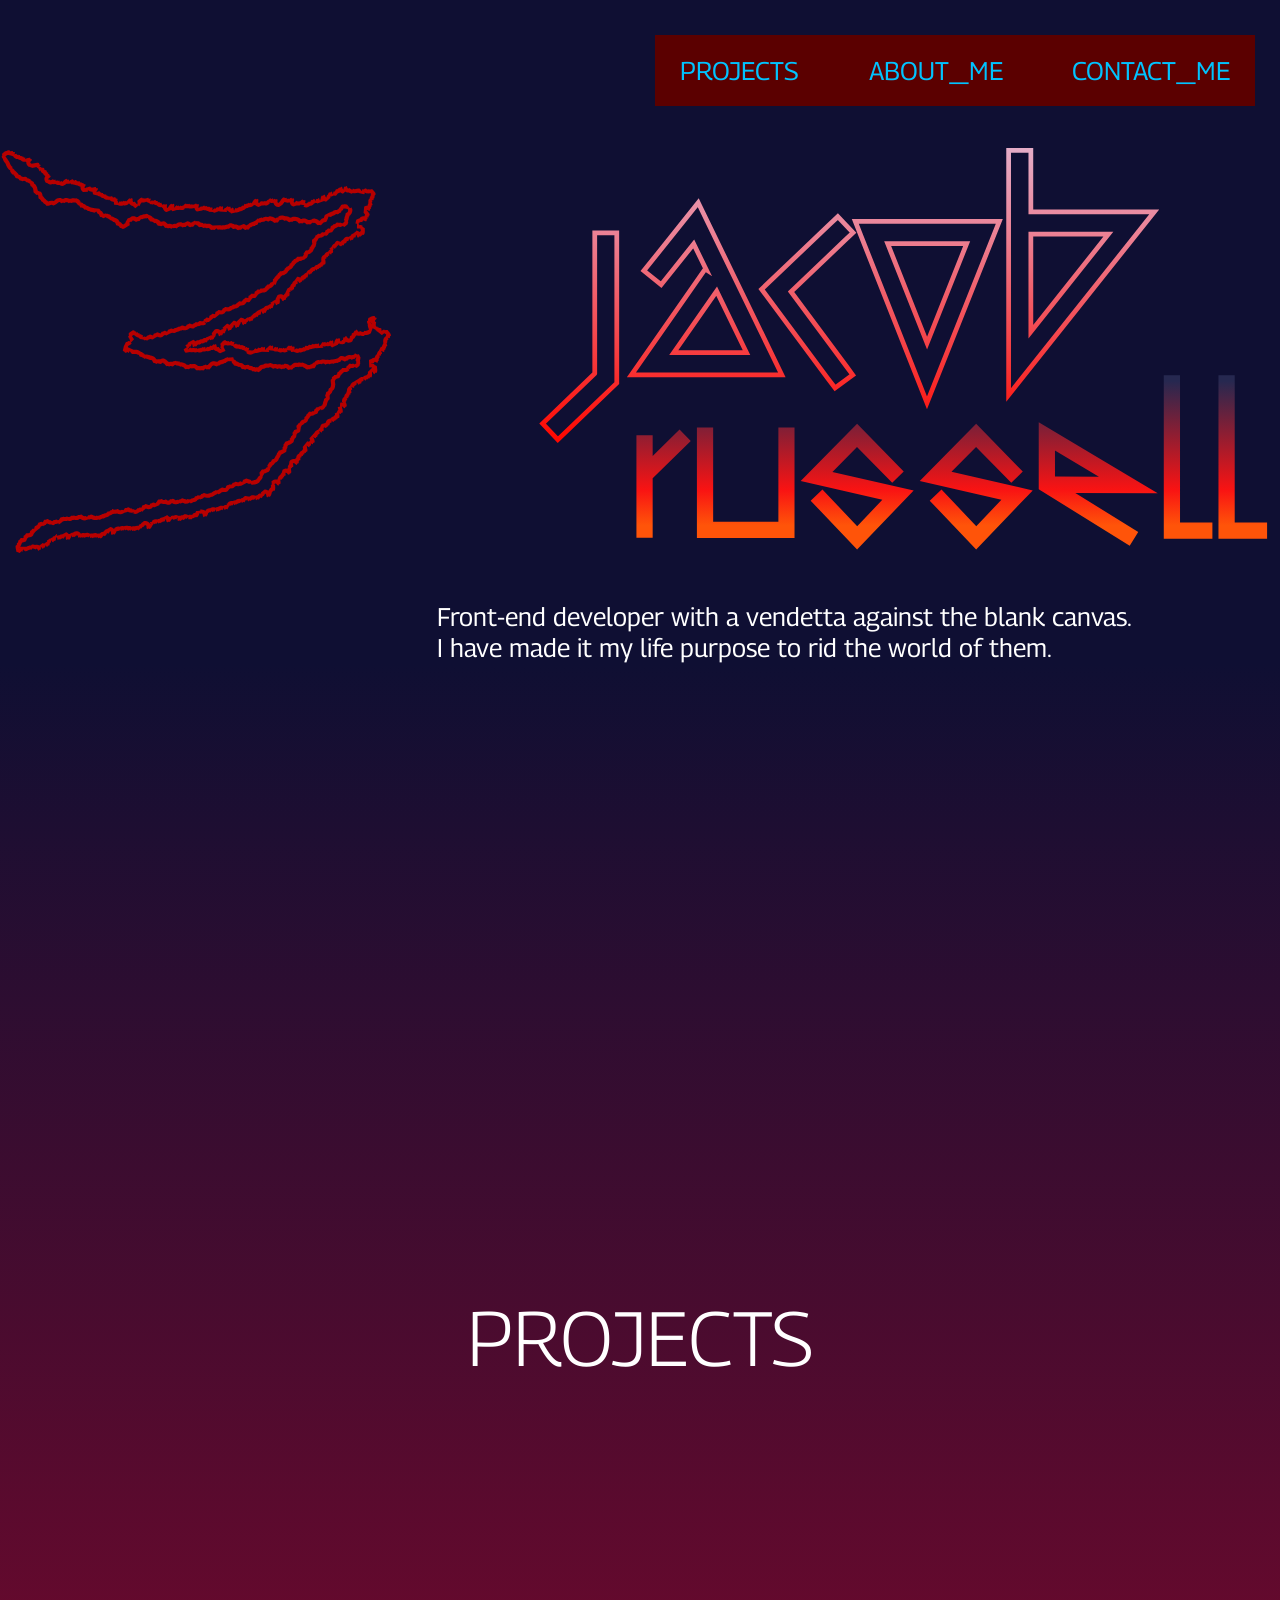
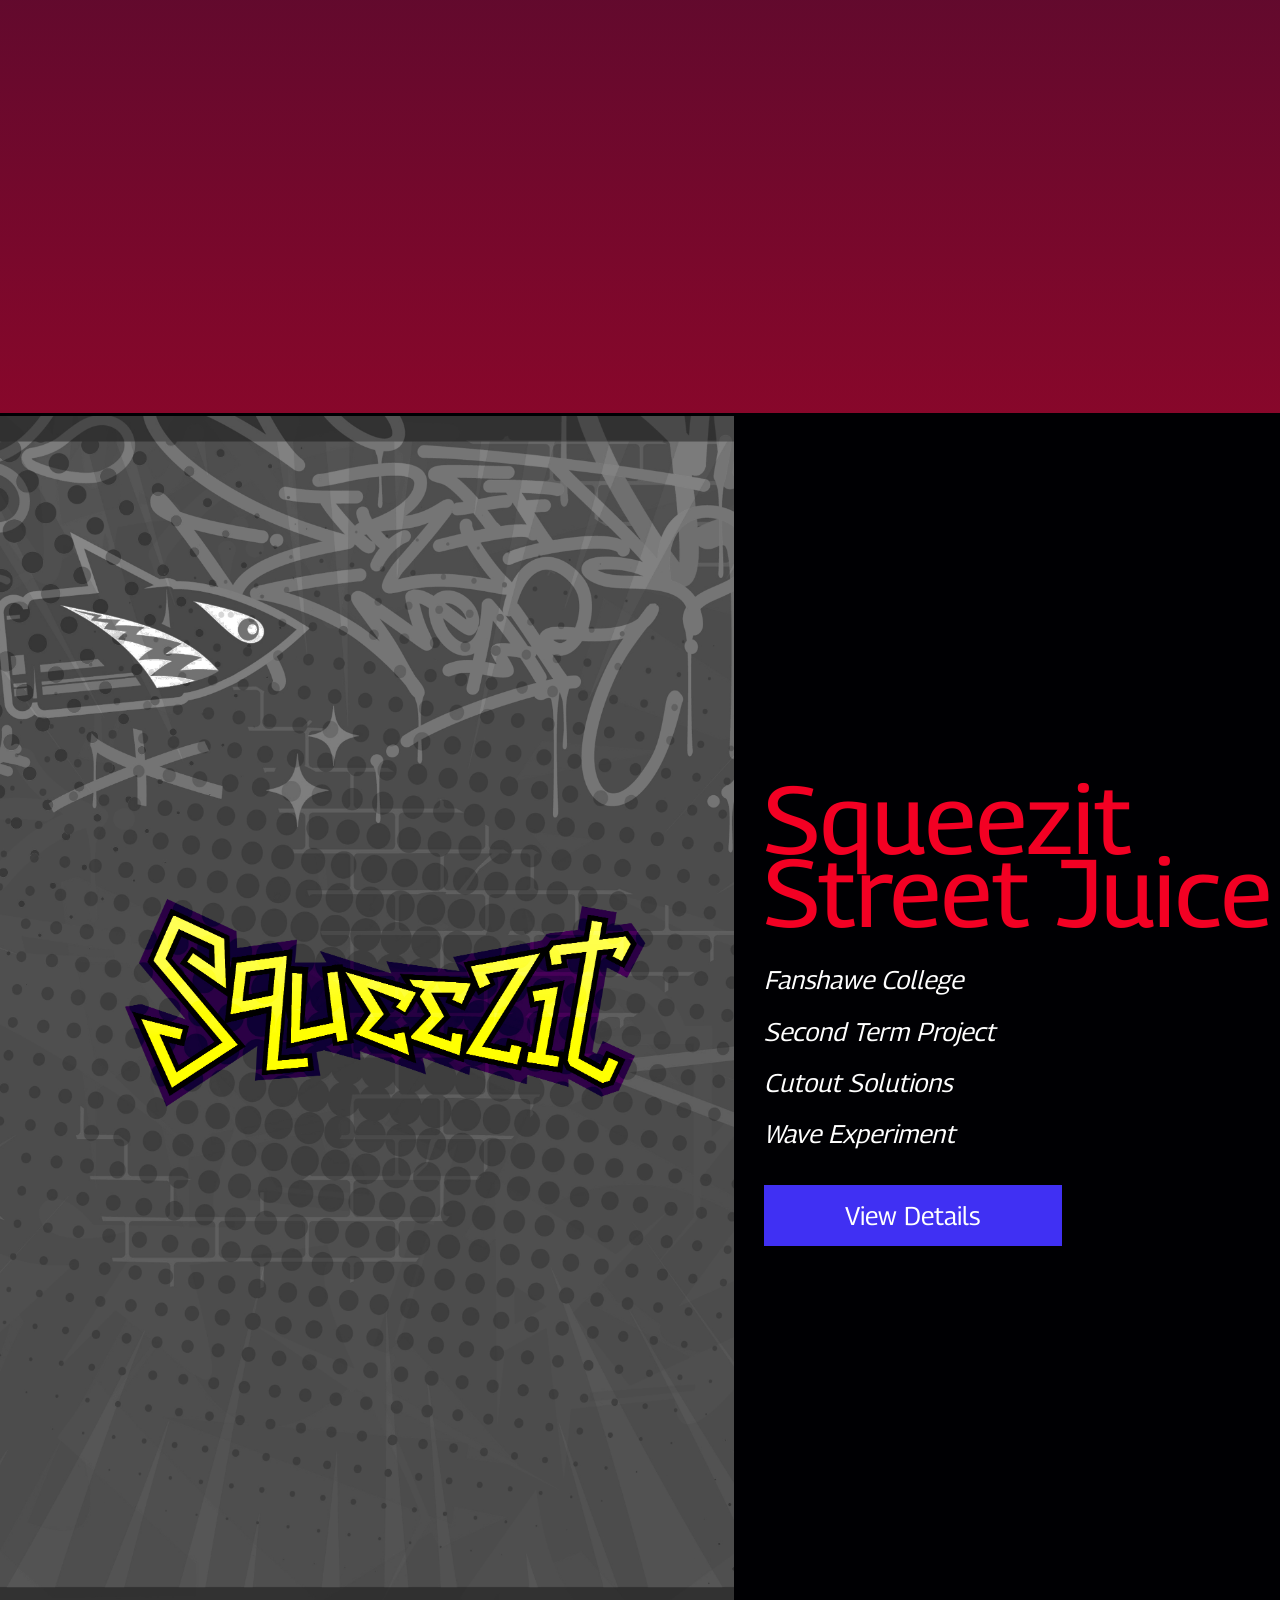
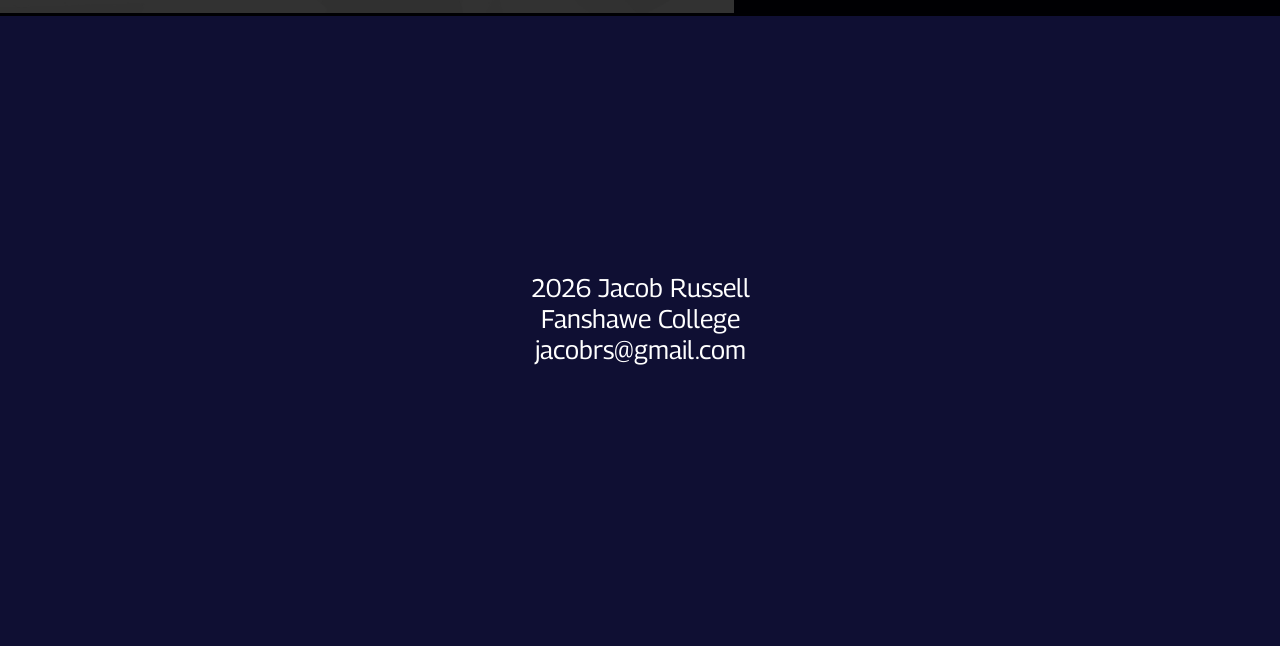
==== index.html @ adc7517d "Fixed height of the hero figure 3" ====
<!DOCTYPE html>
<html lang="en">
<head>
    <meta charset="UTF-8">
    <meta name="viewport" content="width=device-width, initial-scale=1.0">
    <link href="css/grid.css" rel="stylesheet" type="text/css">
    <link href="css/main.css" rel="stylesheet" type="text/css">
    <title>Document</title>
</head>
    <body>
       <h1 class="hidden">Jacob Russell's Portfolio</h1>
        <header> 
            <div id="main-header" class="grid-con">
                <nav id="main-nav" class="col-span-full m-col-start-7 m-col-end-13 box">
                    <h2 class="hidden">Main Navigation</h2>      
                    <ul id="burger-con" class="collapsible flexlist">
                        <li><a href="#">PROJECTS</a></li>
                        <li><a href="#">ABOUT_ME</a></li>
                        <li><a href="#">CONTACT_ME</a></li>
                    </ul>
                </nav>                    
            </div>
        </header>

        <main>
            <section id="hero" class="grid-con">
                <h2 class="hidden">Greetings</h2>
                <p class="hidden">It's Jacob Russell</p>
                <div class="title-3 col-span-full m-col-start-5 m-col-end-13"></div>
                <div class="rift-3 col-span-full m-col-start-1 m-col-end-5"></div>
                <p class="col-span-full m-col-start-5 m-col-end-13">Front-end developer with a vendetta against the blank canvas.<br>I have made it my life purpose to rid the world of them.</p>
            </section>

            <div id="main-bg">
                <section id="project-title">
                    <h2>PROJECTS</h2>
                </section>

                <div id="project-1" class="project">
                    <div class="grid-con">
                        <div class="project-img col-span-full m-col-start-1 m-col-end-8">
                            <img src="images/squeezit-proj-poster.jpg" alt="Poster for the Squeezit project">
                        </div>
                        <section class="project-text col-span-full m-col-start-8 m-col-end-13 subgrid-con">
                            <h3 class="col-span-full">Squeezit<br>Street Juice</h3>  
                            <p class="col-span-full">Fanshawe College<br>Second Term Project<br>Cutout Solutions<br>Wave Experiment</p>
                            <a href="#" class="col-span-3 button-1">View Details</a>
                        </section>                        
                    </div>

                    
                </div>
            </div>
        </main>

        <footer>
            <h2 class="hidden">Main Footer</h2>
            <div class="grid-con">
                <p id="footer-contact-info" class="col-span-full m-col-start-4 m-col-end-10">2026 Jacob Russell<br>Fanshawe College<br>jacobrs@gmail.com</p>
            </div>
        </footer>
    </body>
</html>
---- css/grid.css ----
/* ---General rules - scales images, videos to size of container--- */
img, embed, object, video, picture {
  max-width: 100%; 
}

/* ---Change the way the box model works, tells the browser to account for any border and padding in the values you specify for an element's width and height.--- */

html {
  box-sizing: border-box; 
}

*, *::before, *::after {
  box-sizing: inherit; 
}

/* ---Mini CSS reset--- */

body, p, h1, h2, h3, h4, h5 {
   margin: 0px; 
   padding: 0px;
}

/* ---Utility Classes--- */

.no-display {
   display: none;
}

.hidden:not(:focus):not(:active) {
   position: absolute !important; 
   width: 1px !important; 
   height: 1px !important; 
   padding: 0 !important; 
   margin: -1px !important; 
   overflow: hidden !important; 
   clip-path: inset(50%); 
   white-space: nowrap !important; 
   border: 0 !important; 
}

.image-placeholder {
  width: 100%;
  background-color: #eee;
  border: 2px dashed #aaa;
  aspect-ratio: 16/9;
}

.svg-placeholder {
   background-color: #eee;
}

.box {
   background-color: #5b0000;
   color: #00c3ff;
   padding: 20px;
   text-align: center;
   margin-top: 10px;
   margin-bottom:10px;
 }


/* ---Mobile Library Grid Styles--- */

 .grid-con { 
   display: grid;
   grid-template-columns: repeat(4, minmax(0, 1fr));
   grid-column-gap: 30px;
 }

 .subgrid-con {
   display: grid;
   grid-template-columns: subgrid;
 }

.full-width-grid-con {
   display: grid; 
	grid-template-columns: 1fr minmax(0, 1200px) 1fr;  
}

 .center-grid-con {
   margin: 0 auto;
   max-width: 1200px;
   padding-left: 15px;
   padding-right: 15px;
}

.row-overlap {
   grid-row: 1/-1;
}

.col-span-1	{grid-column: span 1;}
.col-span-2	{grid-column: span 2;}
.col-span-3	{grid-column: span 3;}
.col-span-4	{grid-column: span 4;}
.col-span-full {grid-column: 1 / -1;}

.col-start-1	{grid-column-start: 1;}
.col-start-2	{grid-column-start: 2;}
.col-start-3	{grid-column-start: 3;}
.col-start-4	{grid-column-start: 4;}

.col-end-1	{grid-column-end: 1;}
.col-end-2	{grid-column-end: 2;}
.col-end-3	{grid-column-end: 3;}
.col-end-4	{grid-column-end: 4;}
.col-end-5	{grid-column-end: 5;}


/* ---Tablet Library Grid Styles--- */

@media screen and (min-width: 768px) { 
   
   .grid-con { 
      grid-template-columns: repeat(12, minmax(0, 1fr));
      grid-column-gap: 20px;
   }

   .center-grid-con {
      padding-left: 16px;
      padding-right: 16px;
   }

  .m-col-span-1 { grid-column: span 1; }
  .m-col-span-2 { grid-column: span 2; }
  .m-col-span-3 { grid-column: span 3; }
  .m-col-span-4 { grid-column: span 4; }
  .m-col-span-5 { grid-column: span 5; }
  .m-col-span-6 { grid-column: span 6; }
  .m-col-span-7 { grid-column: span 7; }
  .m-col-span-8 { grid-column: span 8; }
  .m-col-span-9 { grid-column: span 9; }
  .m-col-span-10 { grid-column: span 10; }
  .m-col-span-11 { grid-column: span 11; }
  .m-col-span-12 { grid-column: span 12; }
  .m-col-span-full { grid-column: 1 / -1; }

   .m-col-start-1	{grid-column-start: 1;}
   .m-col-start-2	{grid-column-start: 2;}
   .m-col-start-3	{grid-column-start: 3;}
   .m-col-start-4	{grid-column-start: 4;}
   .m-col-start-5	{grid-column-start: 5;}
   .m-col-start-6	{grid-column-start: 6;}
   .m-col-start-7	{grid-column-start: 7;}
   .m-col-start-8	{grid-column-start: 8;}
   .m-col-start-9	{grid-column-start: 9;}
   .m-col-start-10	{grid-column-start: 10;}
   .m-col-start-11	{grid-column-start: 11;}
   .m-col-start-12	{grid-column-start: 12;}
   .m-col-start-13	{grid-column-start: 13;}

   .m-col-end-1	{grid-column-end: 1;}
   .m-col-end-2	{grid-column-end: 2;}
   .m-col-end-3	{grid-column-end: 3;}
   .m-col-end-4	{grid-column-end: 4;}
   .m-col-end-5	{grid-column-end: 5;}
   .m-col-end-6	{grid-column-end: 6;}
   .m-col-end-7	{grid-column-end: 7;}
   .m-col-end-8	{grid-column-end: 8;}
   .m-col-end-9	{grid-column-end: 9;}
   .m-col-end-10	{grid-column-end: 10;}
   .m-col-end-11	{grid-column-end: 11;}
   .m-col-end-12	{grid-column-end: 12;}
   .m-col-end-13	{grid-column-end: 13;}
}

/* ---Desktop Library Grid Styles--- */

@media screen and (min-width: 1200px) { 

   .grid-con { 
      grid-column-gap: 30px;
   }

   .center-grid-con {
      padding-left: 15px;
      padding-right: 15px;
   }

  .l-col-span-1  { grid-column: span 1; }
  .l-col-span-2  { grid-column: span 2; }
  .l-col-span-3  { grid-column: span 3; }
  .l-col-span-4  { grid-column: span 4; }
  .l-col-span-5  { grid-column: span 5; }
  .l-col-span-6  { grid-column: span 6; }
  .l-col-span-7  { grid-column: span 7; }
  .l-col-span-8  { grid-column: span 8; }
  .l-col-span-9  { grid-column: span 9; }
  .l-col-span-10 { grid-column: span 10; }
  .l-col-span-11 { grid-column: span 11; }
  .l-col-span-12 { grid-column: span 12; }
  .l-col-span-full { grid-column: 1 / -1; }

   .l-col-start-1	{grid-column-start: 1;}
   .l-col-start-2	{grid-column-start: 2;}
   .l-col-start-3	{grid-column-start: 3;}
   .l-col-start-4	{grid-column-start: 4;}
   .l-col-start-5	{grid-column-start: 5;}
   .l-col-start-6	{grid-column-start: 6;}
   .l-col-start-7	{grid-column-start: 7;}
   .l-col-start-8	{grid-column-start: 8;}
   .l-col-start-9	{grid-column-start: 9;}
   .l-col-start-10	{grid-column-start: 10;}
   .l-col-start-11	{grid-column-start: 11;}
   .l-col-start-12	{grid-column-start: 12;}
   .l-col-start-13	{grid-column-start: 13;}

   .l-col-end-1	{grid-column-end: 1;}
   .l-col-end-2	{grid-column-end: 2;}
   .l-col-end-3	{grid-column-end: 3;}
   .l-col-end-4	{grid-column-end: 4;}
   .l-col-end-5	{grid-column-end: 5;}
   .l-col-end-6	{grid-column-end: 6;}
   .l-col-end-7	{grid-column-end: 7;}
   .l-col-end-8	{grid-column-end: 8;}
   .l-col-end-9	{grid-column-end: 9;}
   .l-col-end-10	{grid-column-end: 10;}
   .l-col-end-11	{grid-column-end: 11;}
   .l-col-end-12	{grid-column-end: 12;}
   .l-col-end-13	{grid-column-end: 13;}
}

/* ---X-Large Desktop Library Grid Styles--- */

@media screen and (min-width: 1920px) { 

   .grid-con { 
      grid-column-gap: 34px;
   }

   .center-grid-con{
      padding-left: 17px;
      padding-right: 17px;
   }

   .xl-col-span-1  { grid-column: span 1; }
   .xl-col-span-2  { grid-column: span 2; }
   .xl-col-span-3  { grid-column: span 3; }
   .xl-col-span-4  { grid-column: span 4; }
   .xl-col-span-5  { grid-column: span 5; }
   .xl-col-span-6  { grid-column: span 6; }
   .xl-col-span-7  { grid-column: span 7; }
   .xl-col-span-8  { grid-column: span 8; }
   .xl-col-span-9  { grid-column: span 9; }
   .xl-col-span-10 { grid-column: span 10; }
   .xl-col-span-11 { grid-column: span 11; }
   .xl-col-span-12 { grid-column: span 12; }
   .xl-col-span-full { grid-column: 1 / -1; }

   .xl-col-start-1	{grid-column-start: 1;}
   .xl-col-start-2	{grid-column-start: 2;}
   .xl-col-start-3	{grid-column-start: 3;}
   .xl-col-start-4	{grid-column-start: 4;}
   .xl-col-start-5	{grid-column-start: 5;}
   .xl-col-start-6	{grid-column-start: 6;}
   .xl-col-start-7	{grid-column-start: 7;}
   .xl-col-start-8	{grid-column-start: 8;}
   .xl-col-start-9	{grid-column-start: 9;}
   .xl-col-start-10	{grid-column-start: 10;}
   .xl-col-start-11	{grid-column-start: 11;}
   .xl-col-start-12	{grid-column-start: 12;}
   .xl-col-start-13	{grid-column-start: 13;}

   .xl-col-end-1	{grid-column-end: 1;}
   .xl-col-end-2	{grid-column-end: 2;}
   .xl-col-end-3	{grid-column-end: 3;}
   .xl-col-end-4	{grid-column-end: 4;}
   .xl-col-end-5	{grid-column-end: 5;}
   .xl-col-end-6	{grid-column-end: 6;}
   .xl-col-end-7	{grid-column-end: 7;}
   .xl-col-end-8	{grid-column-end: 8;}
   .xl-col-end-9	{grid-column-end: 9;}
   .xl-col-end-10	{grid-column-end: 10;}
   .xl-col-end-11	{grid-column-end: 11;}
   .xl-col-end-12	{grid-column-end: 12;}
   .xl-col-end-13	{grid-column-end: 13;}
}
---- css/main.css ----
@font-face{font-family:"Georama";src:url("../fonts/georama.woff2") format("woff2"),url("../fonts/georama.woff") format("woff")}html{font-size:max(2vw,16px)}h2{font-size:1.85rem}h3{font-size:1.5rem}a{text-decoration:none;color:#f30023}body{font-family:"Georama",Helvetica,sans-serif;color:#fff}nav ul,nav ol{display:flex;justify-content:space-between;padding:0;margin:0;list-style:none}nav ul li,nav ol li{padding-inline:5px}nav ul li a,nav ol li a{text-decoration:none;color:inherit}[class*=button]{display:block;padding:15px;text-align:center;background-color:#f30023;transition:.15s all cubic-bezier(0.7, 0.68, 0.22, 1)}a[class*=button]{color:#fff}.button-1{background-color:#4030f3}.button-1:hover{background-color:rgb(20.904109589,8.9589041096,154.5410958904)}footer{padding:20vw 5vw}footer #footer-contact-info{text-align:center}body{background-color:#0f0f33;padding-block:25px}header{padding-inline:25px}#hero{margin-top:32px}.rift-3{background-image:url(../images/3-stroke.svg);background-repeat:no-repeat;aspect-ratio:1/1}.title-3{background-image:url(../images/jacob-text-3.svg);background-size:contain;background-repeat:no-repeat;background-position-x:right;aspect-ratio:792/425}#main-bg{background-image:linear-gradient(#0f0f33, #f30023)}#project-title{height:150vh;display:grid;place-items:center}#project-title h2{font-weight:300;font-size:3rem}.project{background-color:#000003}.project .grid-con{align-items:center}.project-img{height:100%;overflow:hidden}.project-img img{-o-object-fit:contain;object-fit:contain;height:100%}.project-text h3{font-size:3.75rem;line-height:2.85rem;font-weight:450;color:#f30023}.project-text h3+p{margin-block:1rem;line-height:2rem;font-style:italic}@media screen and (min-width: 768px){.rift-3{order:-1}}/*# sourceMappingURL=main.css.map */
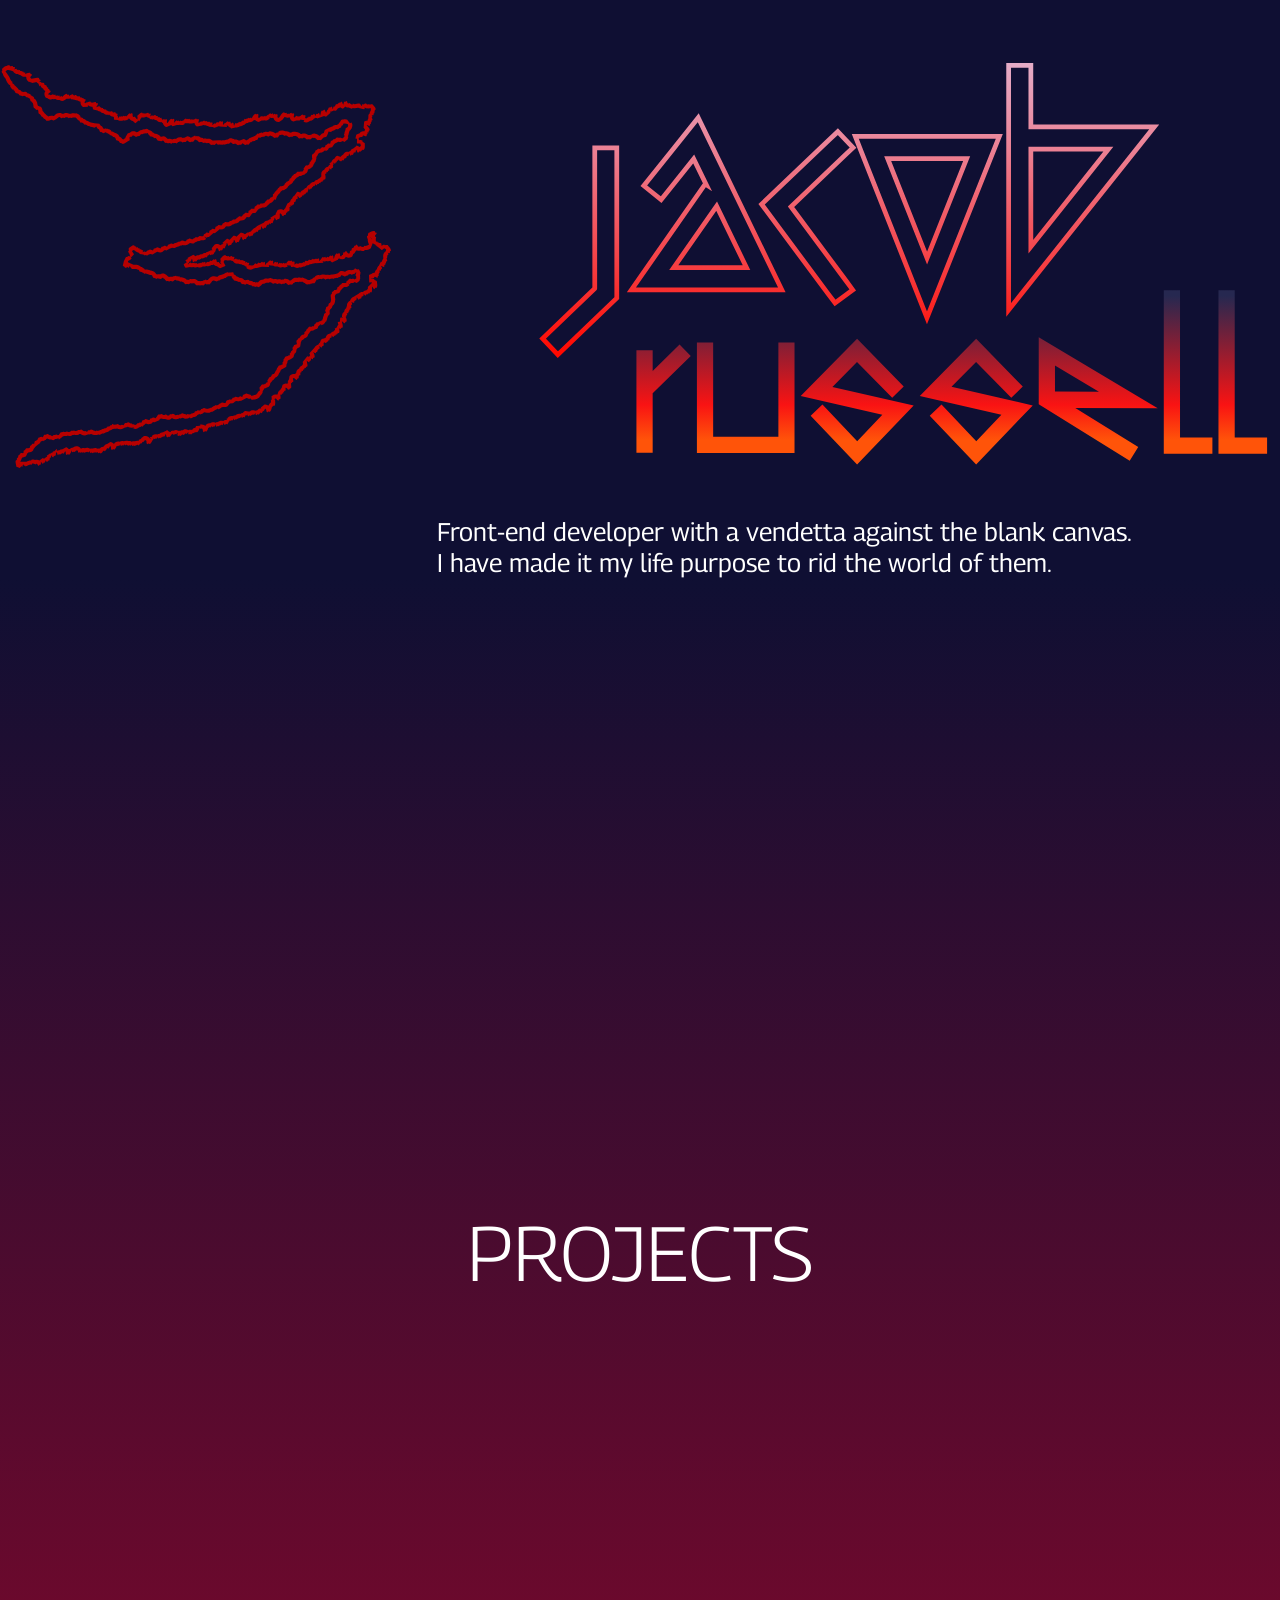
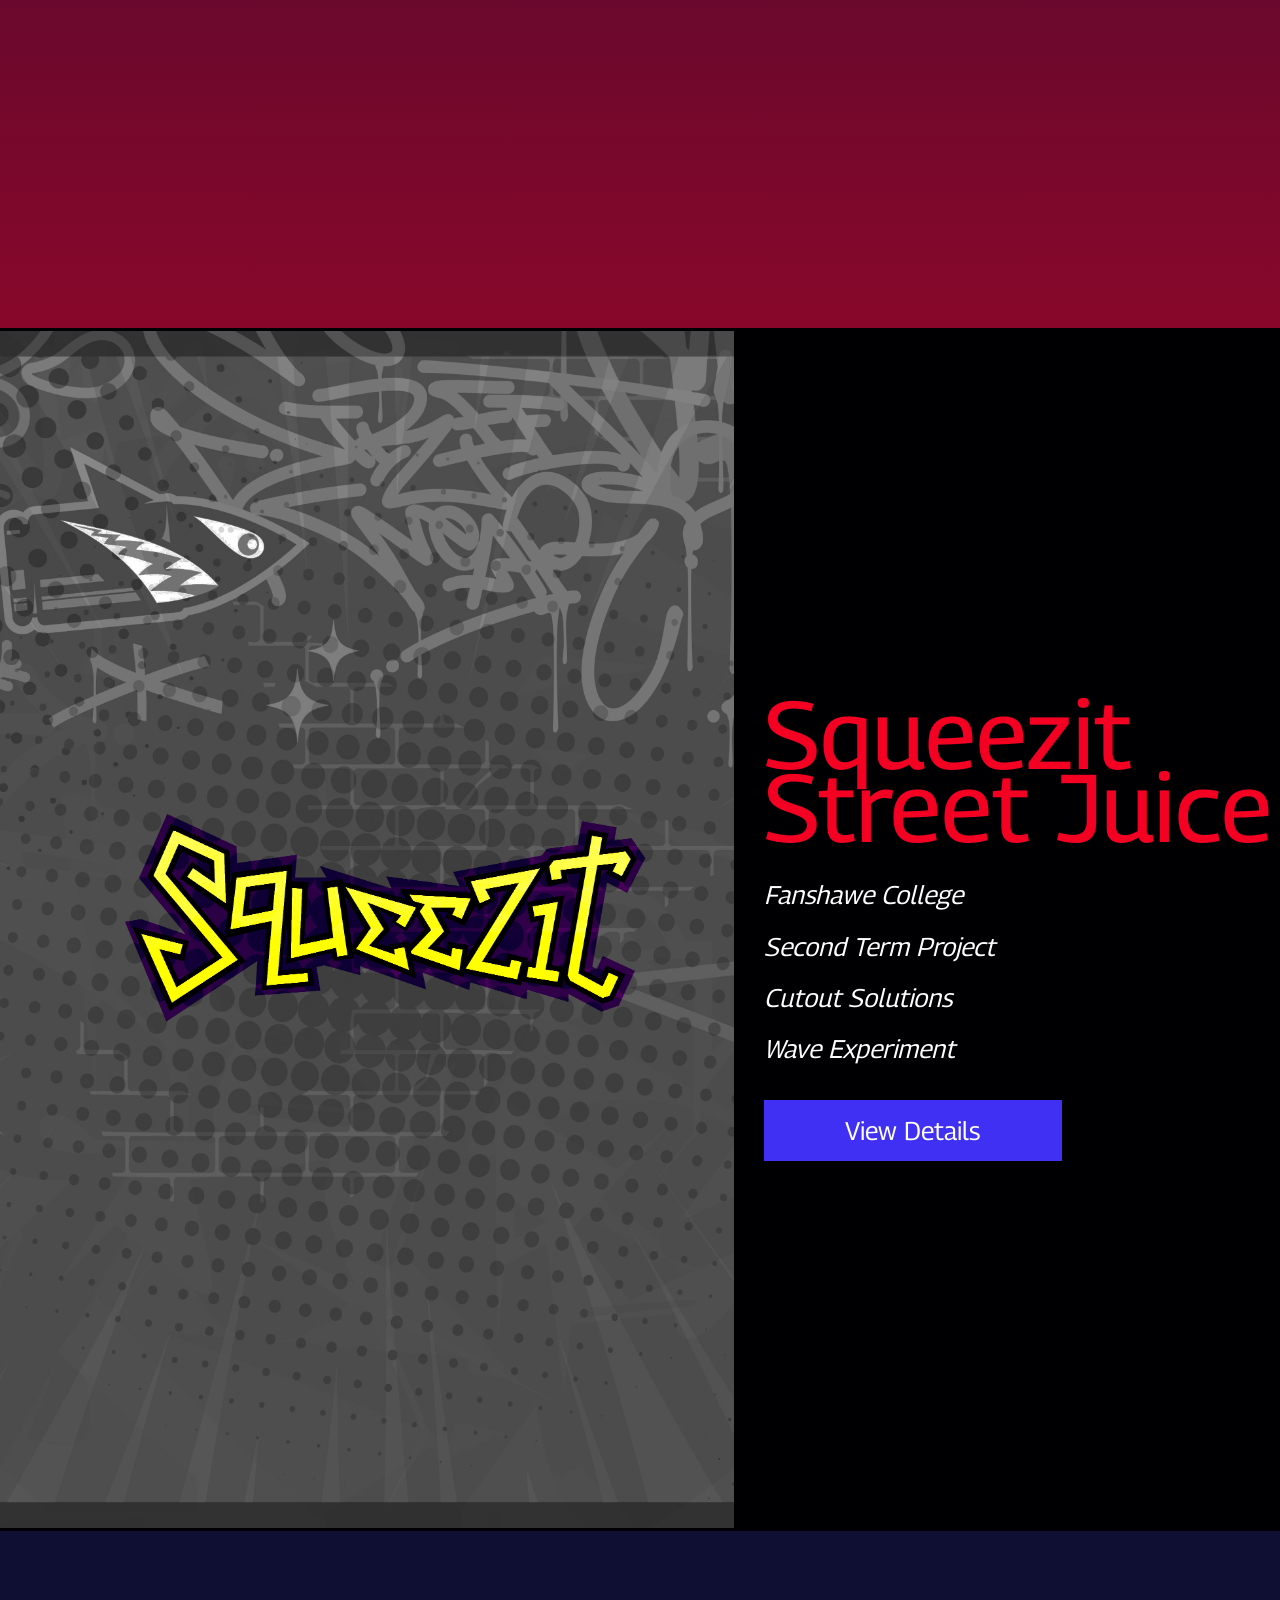
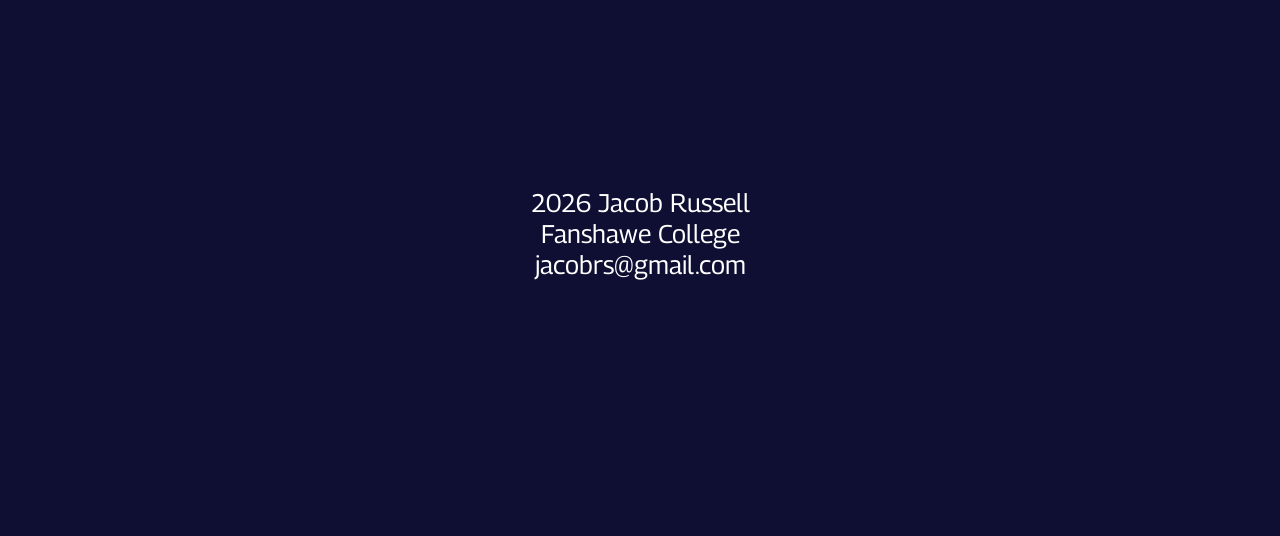
==== commit 4a7a7e83: "Added JS functions and nav hidden states" ====
--- a/index.html
+++ b/index.html
@@ -11,9 +11,10 @@
        <h1 class="hidden">Jacob Russell's Portfolio</h1>
         <header> 
             <div id="main-header" class="grid-con">
-                <nav id="main-nav" class="col-span-full m-col-start-7 m-col-end-13 box">
+                <button class="col-start-4 col-end-5" id="menu-btn" aria-label="Toggle header menu">MENU</button>
+                <nav id="main-nav" class="col-span-full m-col-start-7 m-col-end-13">
                     <h2 class="hidden">Main Navigation</h2>      
-                    <ul id="burger-con" class="collapsible flexlist">
+                    <ul id="navlink-con" class="collapsible flexlist">
                         <li><a href="#">PROJECTS</a></li>
                         <li><a href="#">ABOUT_ME</a></li>
                         <li><a href="#">CONTACT_ME</a></li>
@@ -59,5 +60,8 @@
                 <p id="footer-contact-info" class="col-span-full m-col-start-4 m-col-end-10">2026 Jacob Russell<br>Fanshawe College<br>jacobrs@gmail.com</p>
             </div>
         </footer>
+
+        <script src="js/main.js"></script>
+        <script src="js/video.js"></script>
     </body>
 </html>
--- a/css/main.css
+++ b/css/main.css
@@ -1 +1 @@
-@font-face{font-family:"Georama";src:url("../fonts/georama.woff2") format("woff2"),url("../fonts/georama.woff") format("woff")}html{font-size:max(2vw,16px)}h2{font-size:1.85rem}h3{font-size:1.5rem}a{text-decoration:none;color:#f30023}body{font-family:"Georama",Helvetica,sans-serif;color:#fff}nav ul,nav ol{display:flex;justify-content:space-between;padding:0;margin:0;list-style:none}nav ul li,nav ol li{padding-inline:5px}nav ul li a,nav ol li a{text-decoration:none;color:inherit}[class*=button]{display:block;padding:15px;text-align:center;background-color:#f30023;transition:.15s all cubic-bezier(0.7, 0.68, 0.22, 1)}a[class*=button]{color:#fff}.button-1{background-color:#4030f3}.button-1:hover{background-color:rgb(20.904109589,8.9589041096,154.5410958904)}footer{padding:20vw 5vw}footer #footer-contact-info{text-align:center}body{background-color:#0f0f33;padding-block:25px}header{padding-inline:25px}#hero{margin-top:32px}.rift-3{background-image:url(../images/3-stroke.svg);background-repeat:no-repeat;aspect-ratio:1/1}.title-3{background-image:url(../images/jacob-text-3.svg);background-size:contain;background-repeat:no-repeat;background-position-x:right;aspect-ratio:792/425}#main-bg{background-image:linear-gradient(#0f0f33, #f30023)}#project-title{height:150vh;display:grid;place-items:center}#project-title h2{font-weight:300;font-size:3rem}.project{background-color:#000003}.project .grid-con{align-items:center}.project-img{height:100%;overflow:hidden}.project-img img{-o-object-fit:contain;object-fit:contain;height:100%}.project-text h3{font-size:3.75rem;line-height:2.85rem;font-weight:450;color:#f30023}.project-text h3+p{margin-block:1rem;line-height:2rem;font-style:italic}@media screen and (min-width: 768px){.rift-3{order:-1}}/*# sourceMappingURL=main.css.map */+nav{transition:.15s all cubic-bezier(0.7, 0.68, 0.22, 1)}@font-face{font-family:"Georama";src:url("../fonts/georama.woff2") format("woff2"),url("../fonts/georama.woff") format("woff")}html{font-size:max(2vw,16px)}h2{font-size:1.85rem}h3{font-size:1.5rem}a{transition:.15s all cubic-bezier(0.7, 0.68, 0.22, 1);text-decoration:none;color:#f30023}body{font-family:"Georama",Helvetica,sans-serif;color:#fff}nav:not(:has(.collapsible)){display:grid;place-items:center;width:100%;height:100%;position:fixed;text-align:center;background-color:#230000}nav:not(:has(.collapsible)) ul,nav:not(:has(.collapsible)) ol{height:50%;flex-direction:column;justify-content:space-between;font-size:2rem}nav:has(.collapsible){pointer-events:none;visibility:hidden;transform:translateY(-1000px)}nav ul,nav ol{display:flex;padding:0;margin:0;list-style:none}nav ul li,nav ol li{padding-inline:5px}nav ul li a,nav ol li a{text-decoration:none;color:inherit}nav ul li:hover a,nav ol li:hover a{color:#4030f3}@media screen and (min-width: 768px){#menu-btn{display:none}}button,[class*=button]{display:block;padding:15px;text-align:center;color:#fff;background-color:#f30023;border:none;transition:.15s all cubic-bezier(0.7, 0.68, 0.22, 1);cursor:pointer}button{font-size:1rem;background-color:hsla(0,0%,100%,.2)}button:hover{background-color:hsla(0,0%,100%,.4)}.button-1{background-color:#4030f3}.button-1:hover{background-color:rgb(20.904109589,8.9589041096,154.5410958904)}footer{padding:20vw 5vw}footer #footer-contact-info{text-align:center}body{background-color:#0f0f33}#hero{margin-top:32px}.rift-3{background-image:url(../images/3-stroke.svg);background-repeat:no-repeat;aspect-ratio:1/1}.title-3{background-image:url(../images/jacob-text-3.svg);background-size:contain;background-repeat:no-repeat;background-position-x:right;aspect-ratio:792/425}#main-bg{background-image:linear-gradient(#0f0f33, #f30023)}#project-title{height:150vh;display:grid;place-items:center}#project-title h2{font-weight:300;font-size:3rem}.project{background-color:#000003}.project .grid-con{align-items:center}.project-img{height:100%;overflow:hidden}.project-img img{-o-object-fit:contain;object-fit:contain;height:100%}.project-text h3{font-size:3.75rem;line-height:2.85rem;font-weight:450;color:#f30023}.project-text h3+p{margin-block:1rem;line-height:2rem;font-style:italic}@media screen and (min-width: 768px){.rift-3{order:-1}}/*# sourceMappingURL=main.css.map */
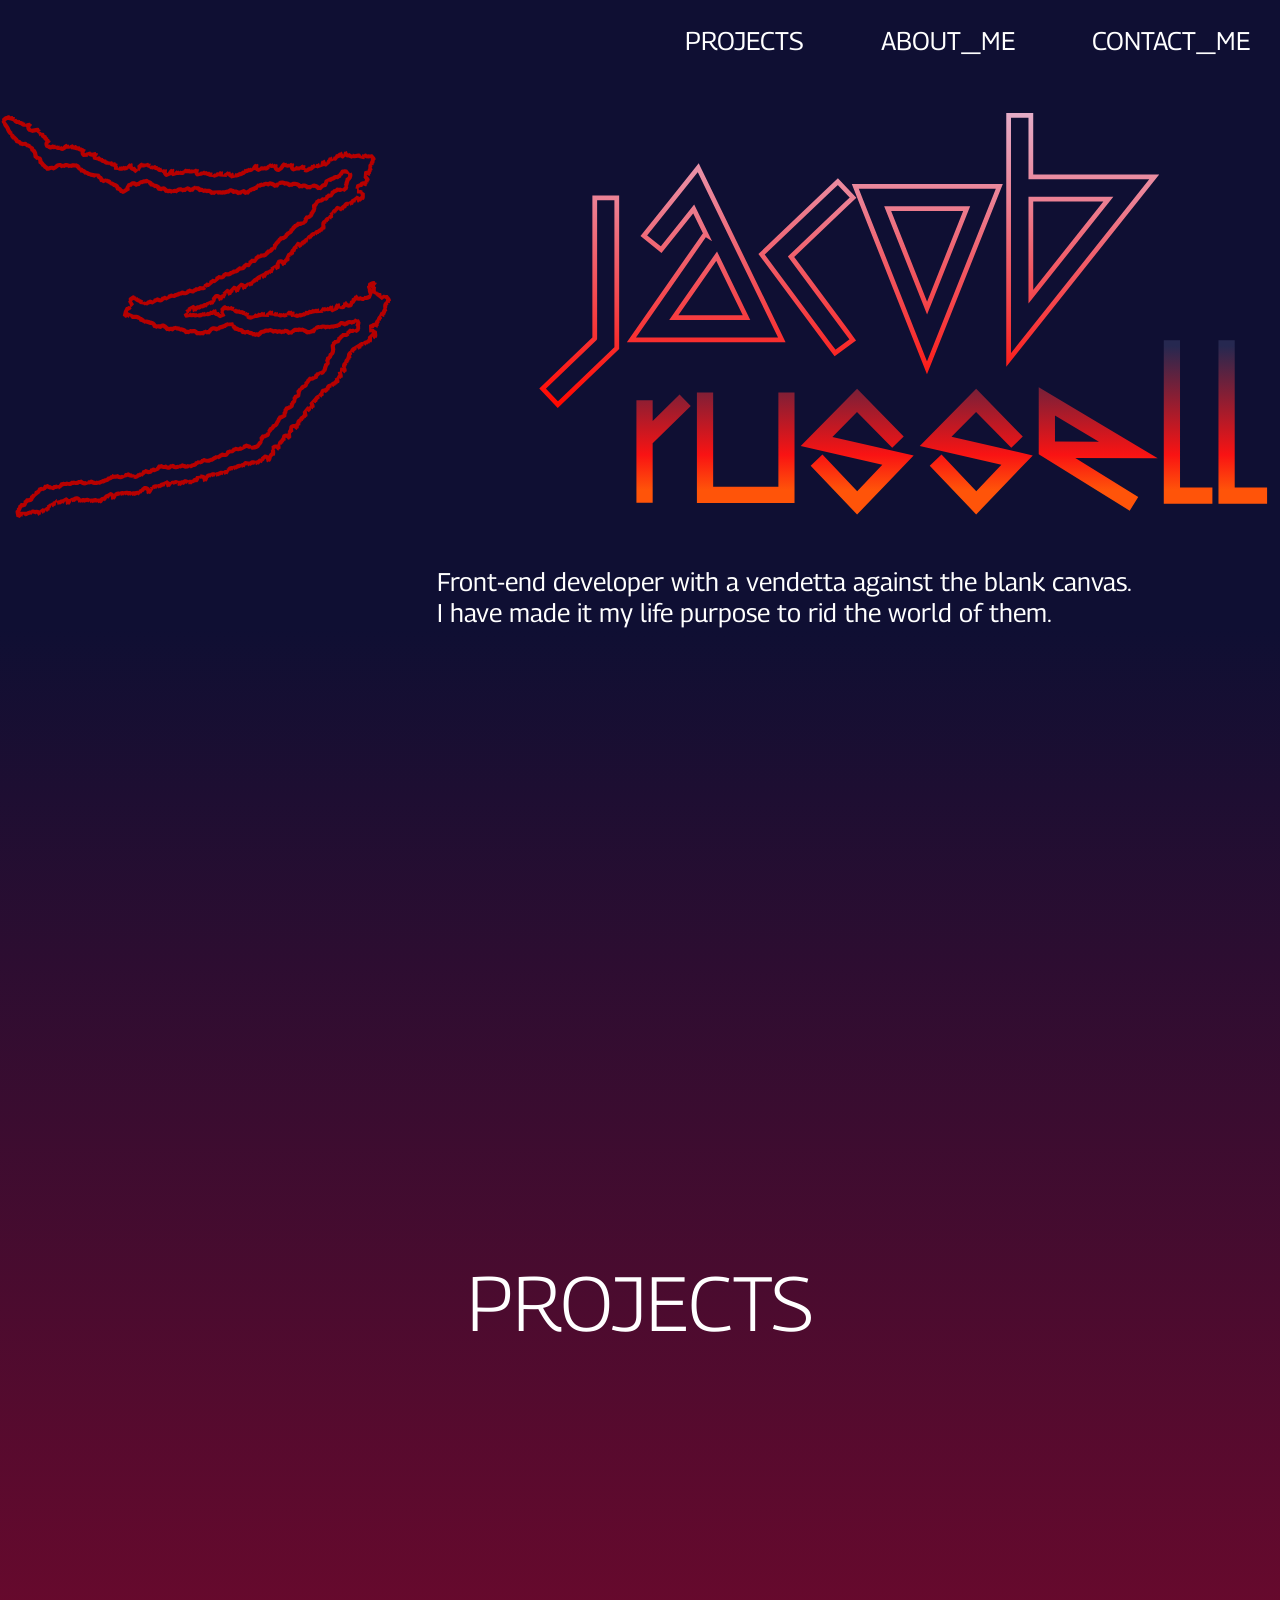
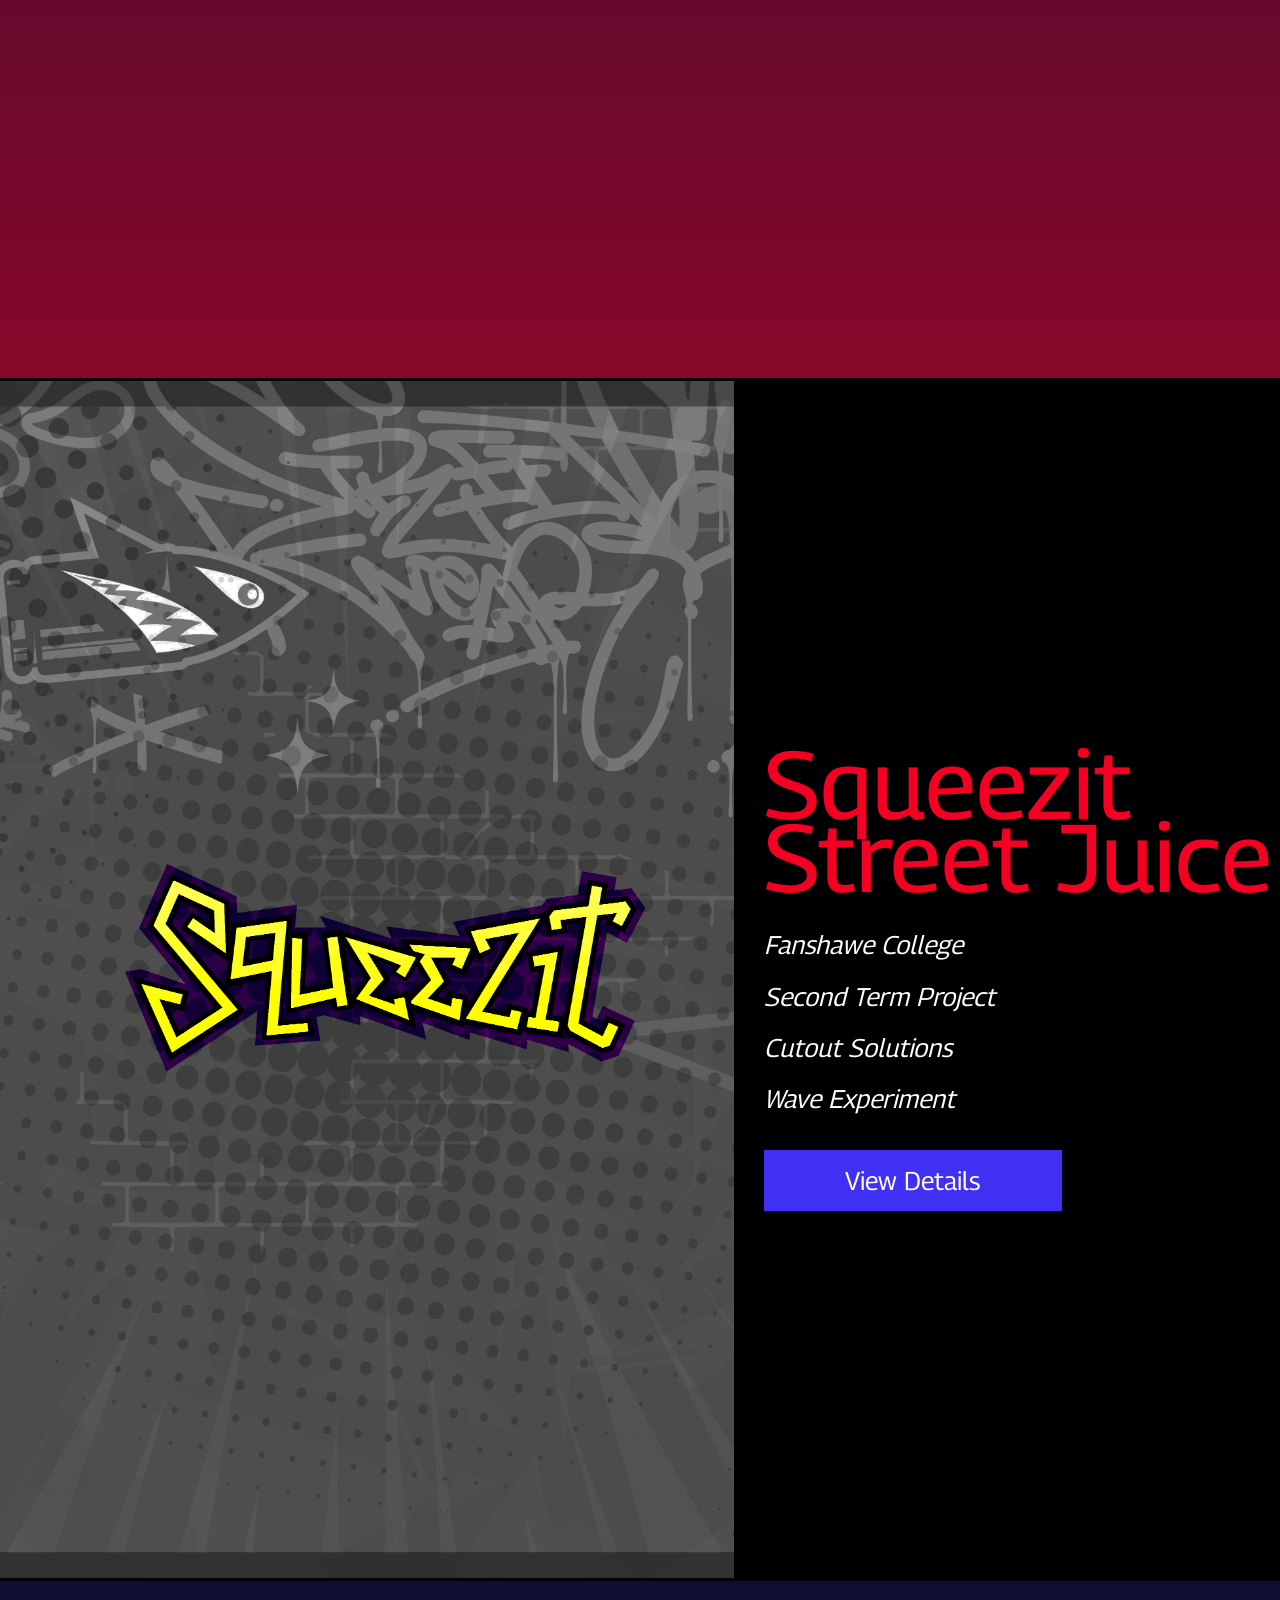
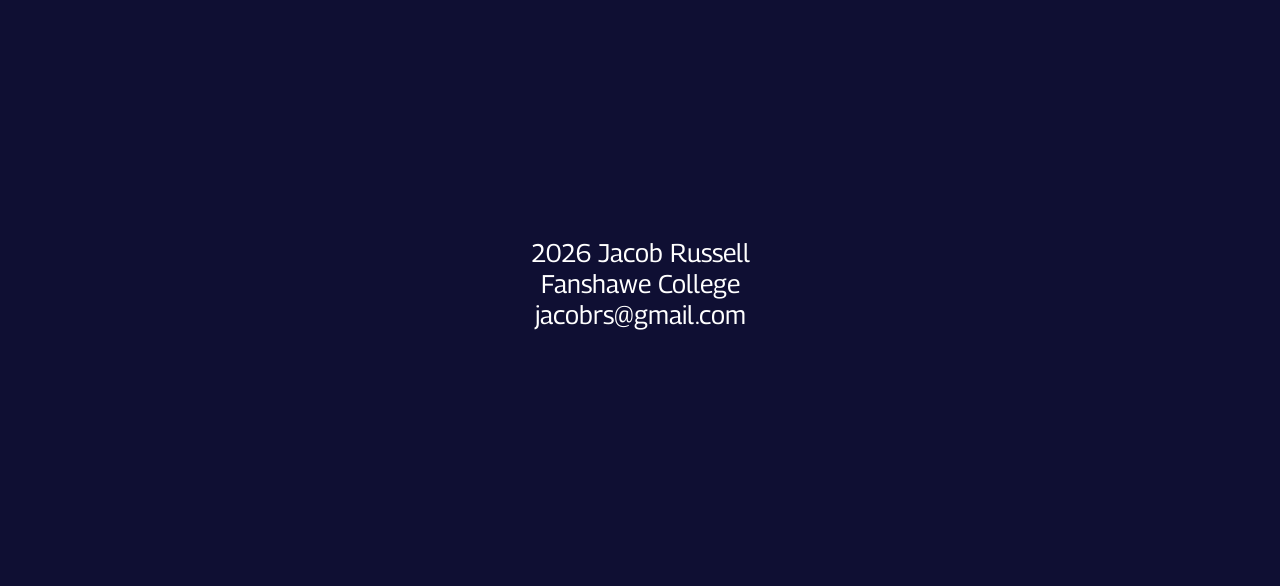
==== commit fc2d80cf: "Added functions to instruct on enter/exit navigation" ====
--- a/index.html
+++ b/index.html
@@ -14,6 +14,7 @@
                 <button class="col-start-4 col-end-5" id="menu-btn" aria-label="Toggle header menu">MENU</button>
                 <nav id="main-nav" class="col-span-full m-col-start-7 m-col-end-13">
                     <h2 class="hidden">Main Navigation</h2>      
+                    <p id="nav-inst" class="hidden">Click elsewhere to exit</p>
                     <ul id="navlink-con" class="collapsible flexlist">
                         <li><a href="#">PROJECTS</a></li>
                         <li><a href="#">ABOUT_ME</a></li>
--- a/css/main.css
+++ b/css/main.css
@@ -1 +1 @@
-nav{transition:.15s all cubic-bezier(0.7, 0.68, 0.22, 1)}@font-face{font-family:"Georama";src:url("../fonts/georama.woff2") format("woff2"),url("../fonts/georama.woff") format("woff")}html{font-size:max(2vw,16px)}h2{font-size:1.85rem}h3{font-size:1.5rem}a{transition:.15s all cubic-bezier(0.7, 0.68, 0.22, 1);text-decoration:none;color:#f30023}body{font-family:"Georama",Helvetica,sans-serif;color:#fff}nav:not(:has(.collapsible)){display:grid;place-items:center;width:100%;height:100%;position:fixed;text-align:center;background-color:#230000}nav:not(:has(.collapsible)) ul,nav:not(:has(.collapsible)) ol{height:50%;flex-direction:column;justify-content:space-between;font-size:2rem}nav:has(.collapsible){pointer-events:none;visibility:hidden;transform:translateY(-1000px)}nav ul,nav ol{display:flex;padding:0;margin:0;list-style:none}nav ul li,nav ol li{padding-inline:5px}nav ul li a,nav ol li a{text-decoration:none;color:inherit}nav ul li:hover a,nav ol li:hover a{color:#4030f3}@media screen and (min-width: 768px){#menu-btn{display:none}}button,[class*=button]{display:block;padding:15px;text-align:center;color:#fff;background-color:#f30023;border:none;transition:.15s all cubic-bezier(0.7, 0.68, 0.22, 1);cursor:pointer}button{font-size:1rem;background-color:hsla(0,0%,100%,.2)}button:hover{background-color:hsla(0,0%,100%,.4)}.button-1{background-color:#4030f3}.button-1:hover{background-color:rgb(20.904109589,8.9589041096,154.5410958904)}footer{padding:20vw 5vw}footer #footer-contact-info{text-align:center}body{background-color:#0f0f33}#hero{margin-top:32px}.rift-3{background-image:url(../images/3-stroke.svg);background-repeat:no-repeat;aspect-ratio:1/1}.title-3{background-image:url(../images/jacob-text-3.svg);background-size:contain;background-repeat:no-repeat;background-position-x:right;aspect-ratio:792/425}#main-bg{background-image:linear-gradient(#0f0f33, #f30023)}#project-title{height:150vh;display:grid;place-items:center}#project-title h2{font-weight:300;font-size:3rem}.project{background-color:#000003}.project .grid-con{align-items:center}.project-img{height:100%;overflow:hidden}.project-img img{-o-object-fit:contain;object-fit:contain;height:100%}.project-text h3{font-size:3.75rem;line-height:2.85rem;font-weight:450;color:#f30023}.project-text h3+p{margin-block:1rem;line-height:2rem;font-style:italic}@media screen and (min-width: 768px){.rift-3{order:-1}}/*# sourceMappingURL=main.css.map */+nav{transition:.15s all cubic-bezier(0.7, 0.68, 0.22, 1)}@font-face{font-family:"Georama";src:url("../fonts/georama.woff2") format("woff2"),url("../fonts/georama.woff") format("woff")}html{font-size:max(2vw,16px)}h2{font-size:1.85rem}h3{font-size:1.5rem}a{transition:.15s all cubic-bezier(0.7, 0.68, 0.22, 1);text-decoration:none;color:#f30023}body{font-family:"Georama",Helvetica,sans-serif;color:#fff}@media screen and (max-width: 768px){nav:not(:has(.collapsible)){display:grid;place-items:center;width:100%;height:100%;position:fixed;text-align:center;background-color:#230000;cursor:pointer}nav:not(:has(.collapsible)) ul,nav:not(:has(.collapsible)) ol{height:50%;font-size:2rem}}nav:has(.collapsible){pointer-events:none;visibility:hidden;transform:translateY(-1000px)}nav ul,nav ol{display:flex;flex-direction:column;justify-content:space-between;padding:0;margin:0;list-style:none}nav ul li,nav ol li{padding-inline:5px}nav ul li a,nav ol li a{text-decoration:none;color:inherit}nav ul li:hover a,nav ol li:hover a{color:#4030f3}@media screen and (min-width: 768px){#menu-btn{display:none}nav{margin:25px}nav ul,nav ol{flex-direction:row}nav:has(.collapsible){pointer-events:all;visibility:visible;transform:translateY(0)}}button,[class*=button]{display:block;padding:15px;text-align:center;color:#fff;background-color:#f30023;border:none;transition:.15s all cubic-bezier(0.7, 0.68, 0.22, 1);cursor:pointer}button{font-size:1rem;background-color:hsla(0,0%,100%,.2)}button:hover{background-color:hsla(0,0%,100%,.4)}.button-1{background-color:#4030f3}.button-1:hover{background-color:rgb(20.904109589,8.9589041096,154.5410958904)}footer{padding:20vw 5vw}footer #footer-contact-info{text-align:center}body{background-color:#0f0f33}#hero{margin-top:32px}.rift-3{background-image:url(../images/3-stroke.svg);background-repeat:no-repeat;aspect-ratio:1/1}.title-3{background-image:url(../images/jacob-text-3.svg);background-size:contain;background-repeat:no-repeat;background-position-x:right;aspect-ratio:792/425}#main-bg{background-image:linear-gradient(#0f0f33, #f30023)}#project-title{height:150vh;display:grid;place-items:center}#project-title h2{font-weight:300;font-size:3rem}.project{background-color:#000003}.project .grid-con{align-items:center}.project-img{height:100%;overflow:hidden}.project-img img{-o-object-fit:contain;object-fit:contain;height:100%}.project-text h3{font-size:3.75rem;line-height:2.85rem;font-weight:450;color:#f30023}.project-text h3+p{margin-block:1rem;line-height:2rem;font-style:italic}@media screen and (min-width: 768px){.rift-3{order:-1}}/*# sourceMappingURL=main.css.map */
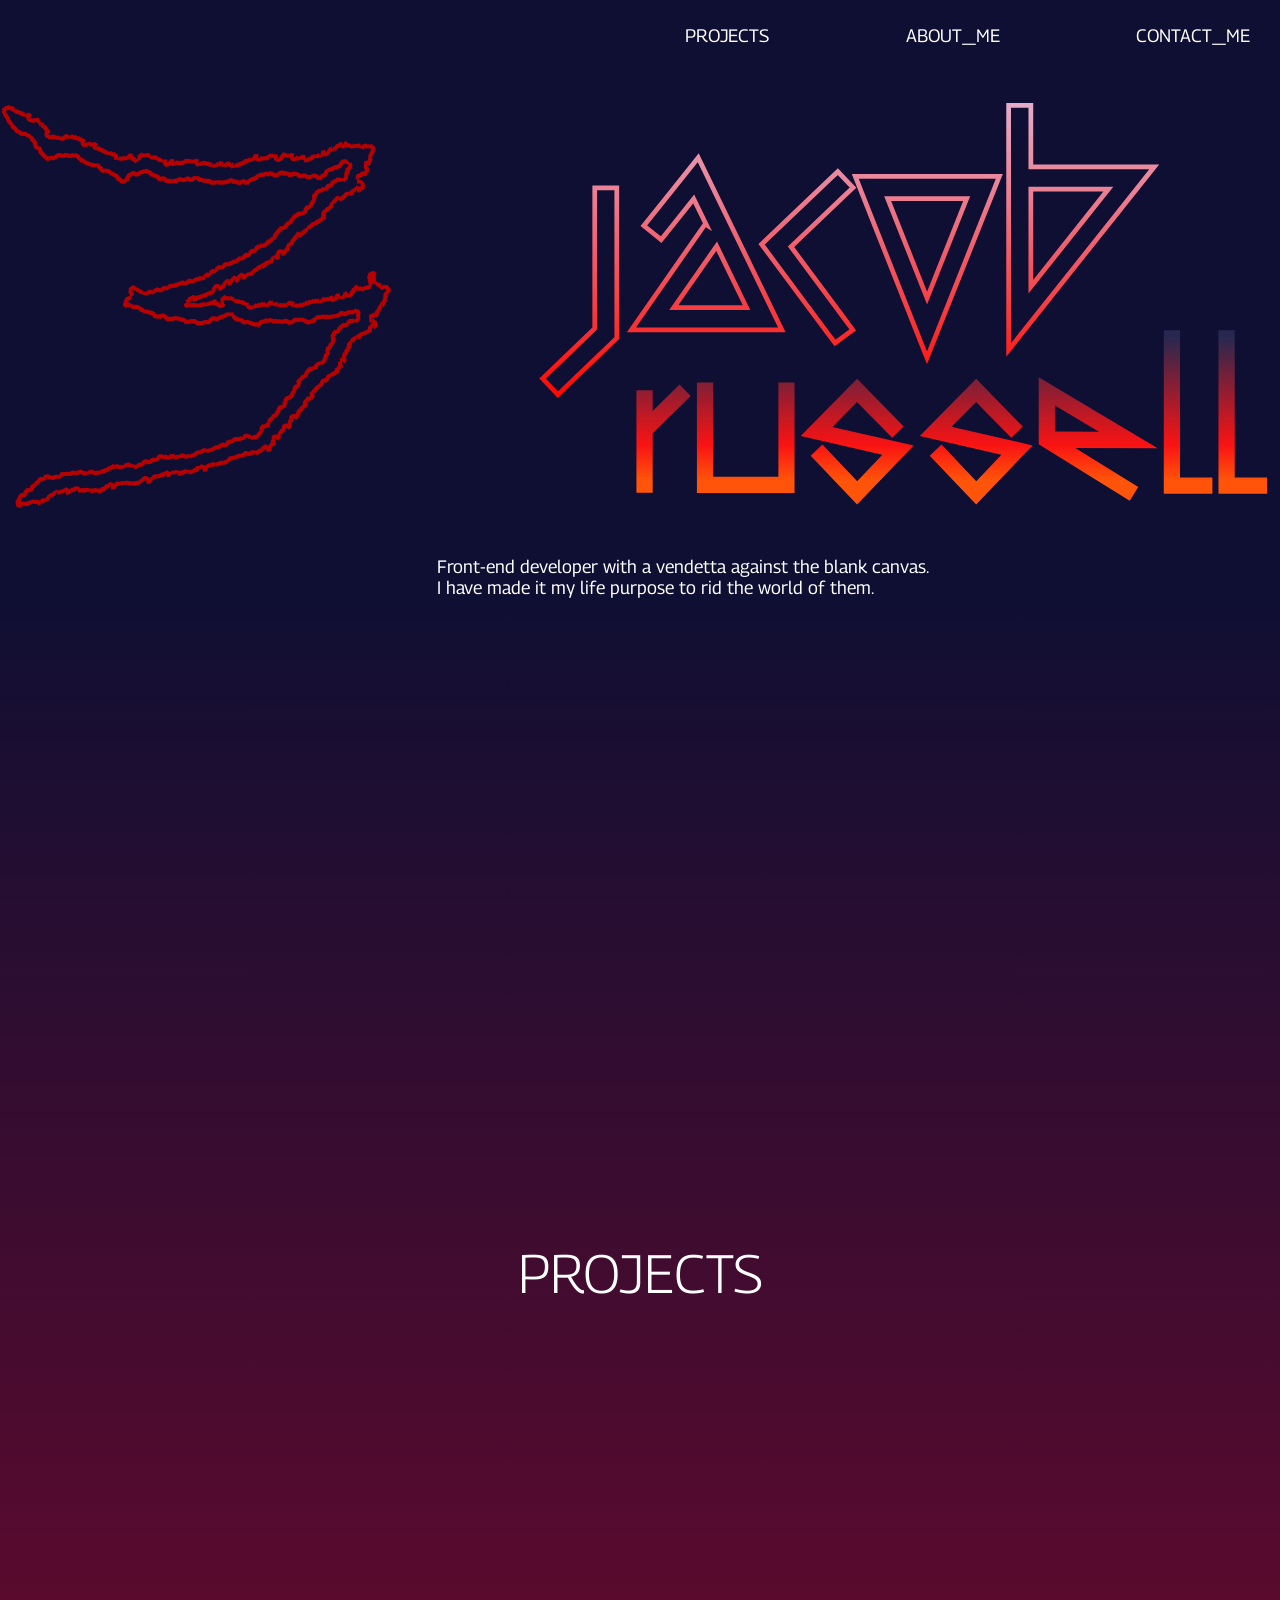
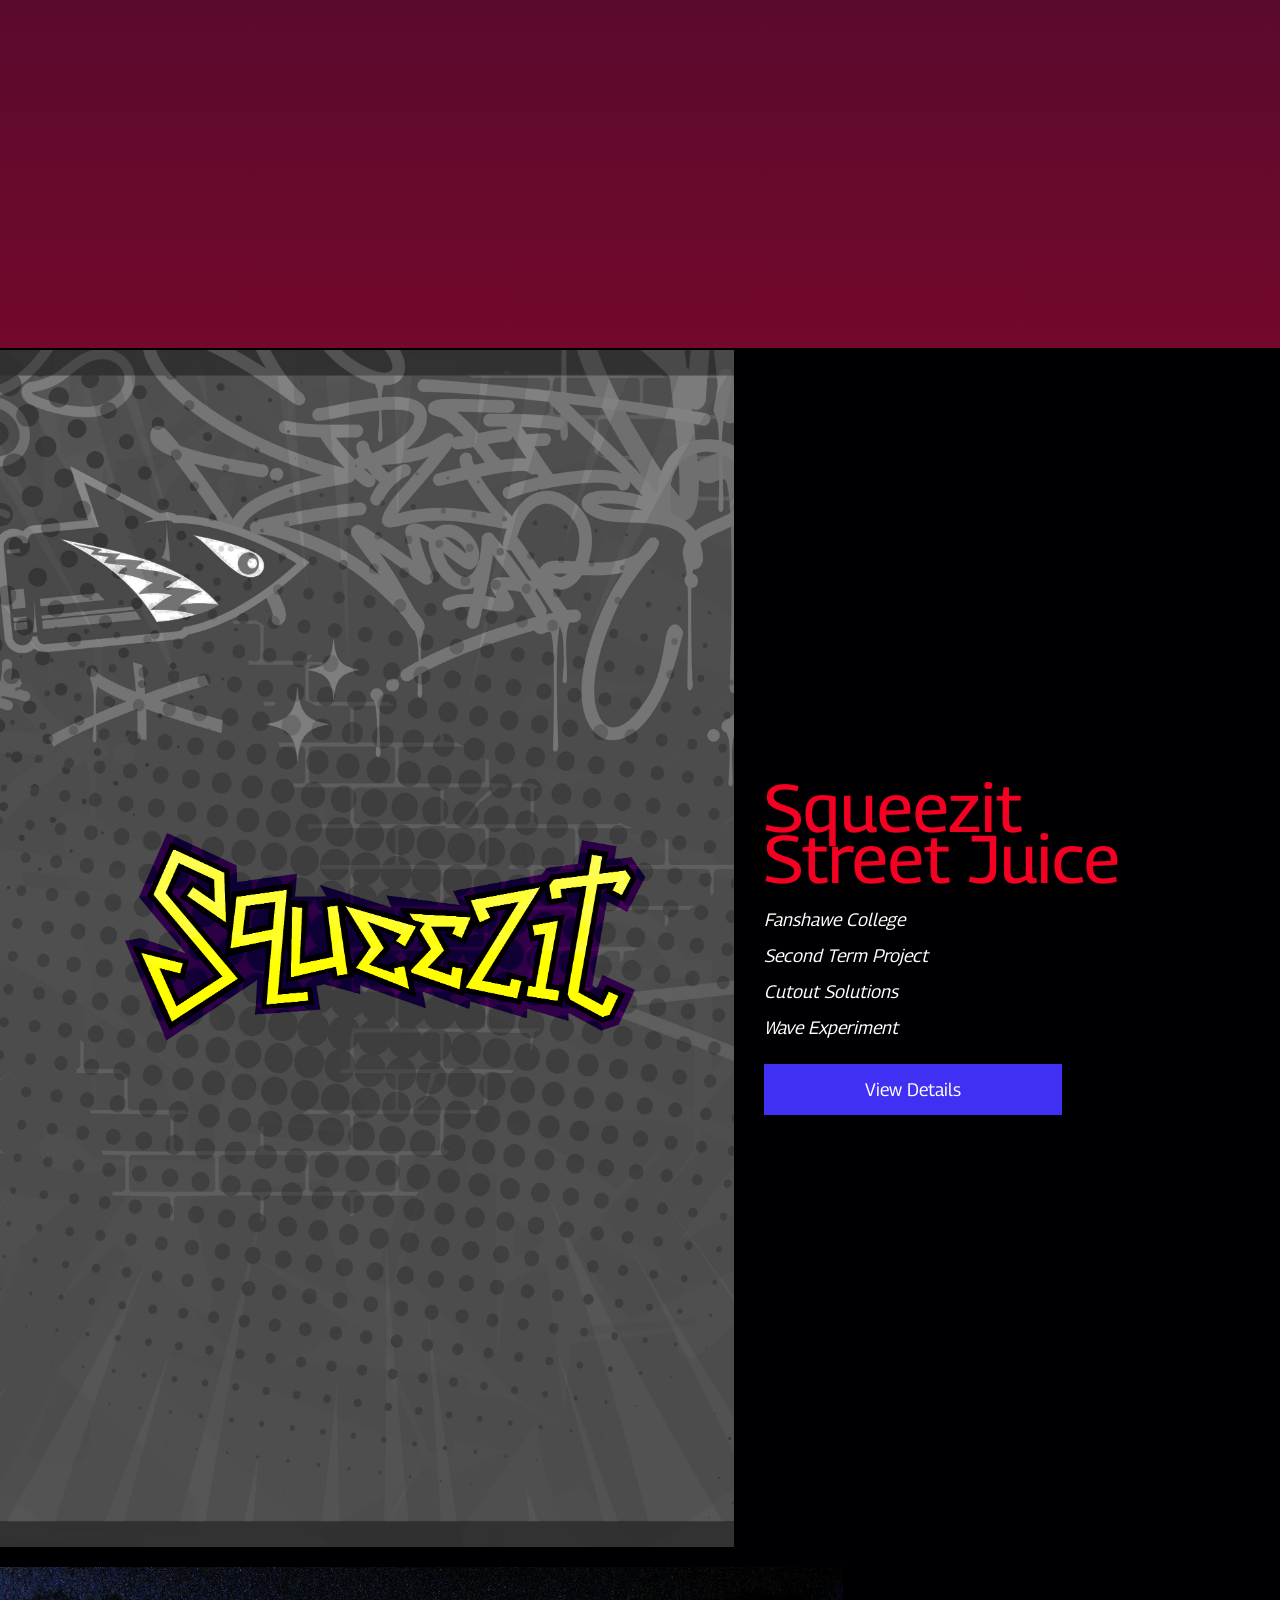
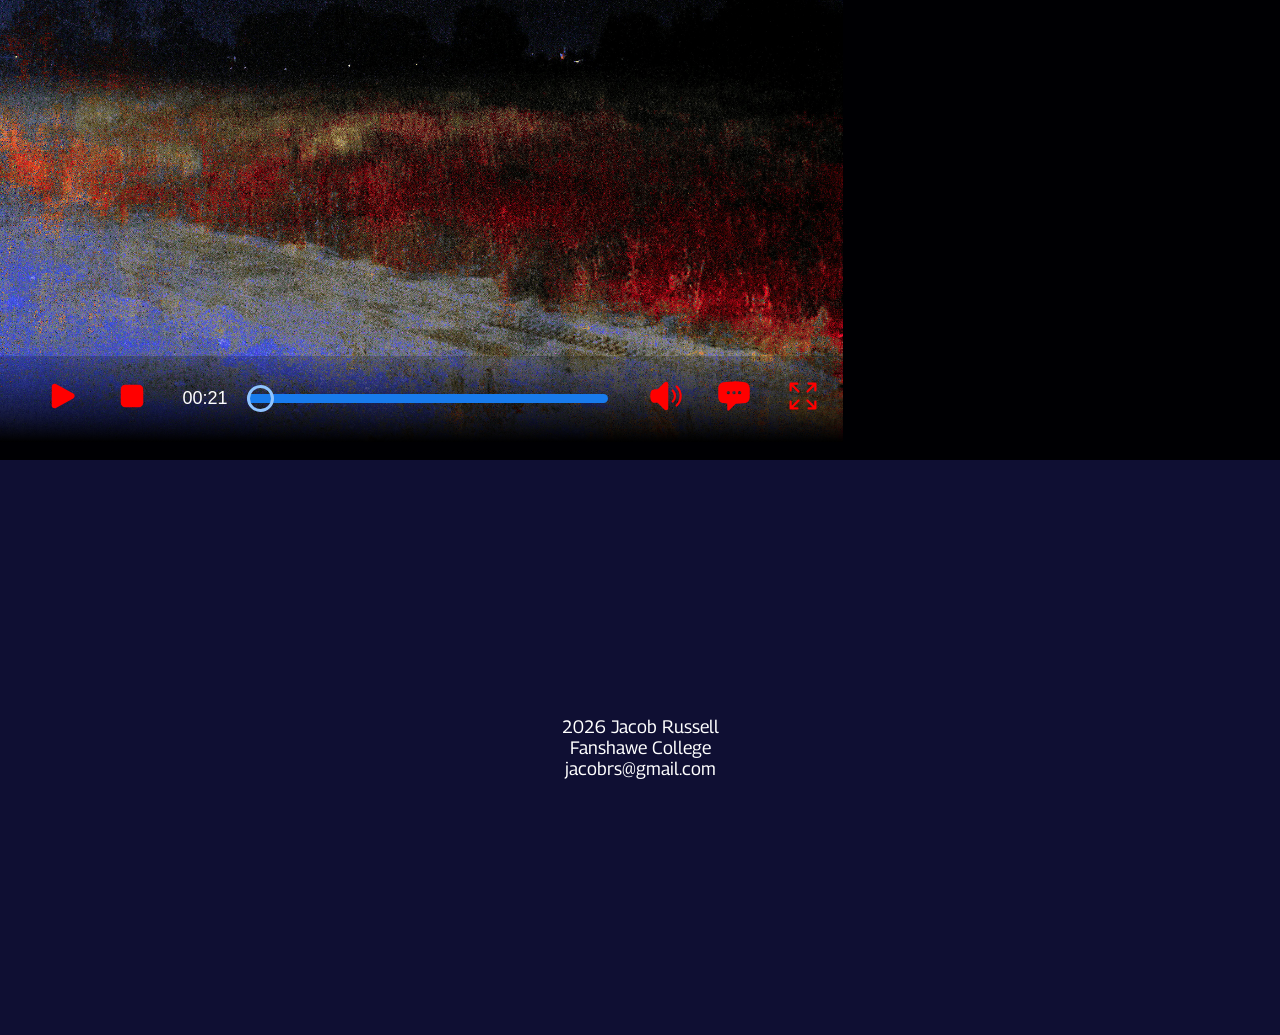
==== commit 6191b39d: "Added a video player" ====
--- a/index.html
+++ b/index.html
@@ -52,6 +52,77 @@
 
                     
                 </div>
+
+                <div id="project-2" class="project">
+                    <section class="grid-con">
+                       <h2 class="hidden">An unhinged video player</h2> 
+                       <section id="player-container" class="col-span-full m-col-span-8 custom-video">
+                        <video controls preload="metadata" poster="images/blue-red-field.jpg" data-duration="00:21">
+                            <source src="video/video.mp4" type="video/mp4">
+                            <track kind="captions" src="video/captions-en.vtt" srclang="en" label="English" default>
+                            <p>Your browser does not support HTML5 Video.</p>
+                        </video>
+                        <div class="video-controls" id="video-controls">
+                            <button aria-label="Play/Pause video" id="play-button" class="play">
+                                <svg aria-hidden="true" focusable="false" xmlns="http://www.w3.org/2000/svg" viewBox="0 0 24 24" fill="currentColor" class="player-icon">
+                                    <path fill-rule="evenodd" d="M4.5 5.653c0-1.427 1.529-2.33 2.779-1.643l11.54 6.347c1.295.712 1.295 2.573 0 3.286L7.28 19.99c-1.25.687-2.779-.217-2.779-1.643V5.653Z" clip-rule="evenodd" />
+                                </svg>
+                                <svg aria-hidden="true" focusable="false" xmlns="http://www.w3.org/2000/svg" viewBox="0 0 24 24" fill="currentColor" class="player-icon no-display">
+                                    <path fill-rule="evenodd" d="M6.75 5.25a.75.75 0 0 1 .75-.75H9a.75.75 0 0 1 .75.75v13.5a.75.75 0 0 1-.75.75H7.5a.75.75 0 0 1-.75-.75V5.25Zm7.5 0A.75.75 0 0 1 15 4.5h1.5a.75.75 0 0 1 .75.75v13.5a.75.75 0 0 1-.75.75H15a.75.75 0 0 1-.75-.75V5.25Z" clip-rule="evenodd" />
+                                </svg>
+                            </button>
+                            <button id="stop-button" class="stop" aria-label="Stop video">
+                                <svg aria-hidden="true" focusable="false" xmlns="http://www.w3.org/2000/svg" viewBox="0 0 24 24" fill="currentColor" class="player-icon">
+                                    <path fill-rule="evenodd" d="M4.5 7.5a3 3 0 0 1 3-3h9a3 3 0 0 1 3 3v9a3 3 0 0 1-3 3h-9a3 3 0 0 1-3-3v-9Z" clip-rule="evenodd" />
+                                </svg>
+                            </button>
+
+                            <div id="seeking" class="seeking">
+                                <p id="timer" class="videotext">0:00</p>
+                                <label for="timeseek" class="hidden">Seek the video time</label>
+                                <input aria-label="Seeker" type="range" class="video-range" id="timeseek" step=".0001" min="0" max="1" value="0">                    
+                            </div>
+
+
+                            <div id="volume" class="volume">
+                                <button aria-label="Audio on/off" id="vol-button" class="vol">
+                                    <svg aria-hidden="true" focusable="false" xmlns="http://www.w3.org/2000/svg" viewBox="0 0 24 24" fill="currentColor" class="player-icon">
+                                        <path d="M13.5 4.06c0-1.336-1.616-2.005-2.56-1.06l-4.5 4.5H4.508c-1.141 0-2.318.664-2.66 1.905A9.76 9.76 0 0 0 1.5 12c0 .898.121 1.768.35 2.595.341 1.24 1.518 1.905 2.659 1.905h1.93l4.5 4.5c.945.945 2.561.276 2.561-1.06V4.06ZM18.584 5.106a.75.75 0 0 1 1.06 0c3.808 3.807 3.808 9.98 0 13.788a.75.75 0 0 1-1.06-1.06 8.25 8.25 0 0 0 0-11.668.75.75 0 0 1 0-1.06Z" />
+                                        <path d="M15.932 7.757a.75.75 0 0 1 1.061 0 6 6 0 0 1 0 8.486.75.75 0 0 1-1.06-1.061 4.5 4.5 0 0 0 0-6.364.75.75 0 0 1 0-1.06Z" />
+                                    </svg>     
+                                    <svg aria-hidden="true" focusable="false" xmlns="http://www.w3.org/2000/svg" viewBox="0 0 24 24" fill="currentColor" class="player-icon no-display">
+                                        <path d="M13.5 4.06c0-1.336-1.616-2.005-2.56-1.06l-4.5 4.5H4.508c-1.141 0-2.318.664-2.66 1.905A9.76 9.76 0 0 0 1.5 12c0 .898.121 1.768.35 2.595.341 1.24 1.518 1.905 2.659 1.905h1.93l4.5 4.5c.945.945 2.561.276 2.561-1.06V4.06ZM17.78 9.22a.75.75 0 1 0-1.06 1.06L18.44 12l-1.72 1.72a.75.75 0 1 0 1.06 1.06l1.72-1.72 1.72 1.72a.75.75 0 1 0 1.06-1.06L20.56 12l1.72-1.72a.75.75 0 1 0-1.06-1.06l-1.72 1.72-1.72-1.72Z" />
+                                    </svg>               
+                                </button>
+                                <label for="change-vol" class="hidden">Change the volume</label>
+                                <input aria-label="Volume slider" type="range" class="video-range" id="change-vol" step=".05" min="0" max="1" value="1">
+                            </div>
+                            
+                            <button aria-label="Toggle captions" id="caption" class="caption">
+                                <svg aria-hidden="true" focusable="false" xmlns="http://www.w3.org/2000/svg" viewBox="0 0 24 24" fill="currentColor" class="player-icon">
+                                    <path fill-rule="evenodd" d="M12 2.25c-2.429 0-4.817.178-7.152.521C2.87 3.061 1.5 4.795 1.5 6.741v6.018c0 1.946 1.37 3.68 3.348 3.97.877.129 1.761.234 2.652.316V21a.75.75 0 0 0 1.28.53l4.184-4.183a.39.39 0 0 1 .266-.112c2.006-.05 3.982-.22 5.922-.506 1.978-.29 3.348-2.023 3.348-3.97V6.741c0-1.947-1.37-3.68-3.348-3.97A49.145 49.145 0 0 0 12 2.25ZM8.25 8.625a1.125 1.125 0 1 0 0 2.25 1.125 1.125 0 0 0 0-2.25Zm2.625 1.125a1.125 1.125 0 1 1 2.25 0 1.125 1.125 0 0 1-2.25 0Zm4.875-1.125a1.125 1.125 0 1 0 0 2.25 1.125 1.125 0 0 0 0-2.25Z" clip-rule="evenodd" />
+                                </svg>
+                                <svg aria-hidden="true" focusable="false" xmlns="http://www.w3.org/2000/svg" viewBox="0 0 24 24" fill="currentColor" class="player-icon no-display">
+                                    <path fill-rule="evenodd" d="M4.848 2.771A49.144 49.144 0 0 1 12 2.25c2.43 0 4.817.178 7.152.52 1.978.292 3.348 2.024 3.348 3.97v6.02c0 1.946-1.37 3.678-3.348 3.97a48.901 48.901 0 0 1-3.476.383.39.39 0 0 0-.297.17l-2.755 4.133a.75.75 0 0 1-1.248 0l-2.755-4.133a.39.39 0 0 0-.297-.17 48.9 48.9 0 0 1-3.476-.384c-1.978-.29-3.348-2.024-3.348-3.97V6.741c0-1.946 1.37-3.68 3.348-3.97ZM6.75 8.25a.75.75 0 0 1 .75-.75h9a.75.75 0 0 1 0 1.5h-9a.75.75 0 0 1-.75-.75Zm.75 2.25a.75.75 0 0 0 0 1.5H12a.75.75 0 0 0 0-1.5H7.5Z" clip-rule="evenodd" />
+                                </svg>
+                            </button>
+
+
+                            <button aria-label="Toggle full screen" id="full-screen" class="full-screen">
+                                <svg aria-hidden="true" focusable="false" xmlns="http://www.w3.org/2000/svg" viewBox="0 0 24 24" fill="currentColor" class="player-icon expand">
+                                    <path fill-rule="evenodd" d="M15 3.75a.75.75 0 0 1 .75-.75h4.5a.75.75 0 0 1 .75.75v4.5a.75.75 0 0 1-1.5 0V5.56l-3.97 3.97a.75.75 0 1 1-1.06-1.06l3.97-3.97h-2.69a.75.75 0 0 1-.75-.75Zm-12 0A.75.75 0 0 1 3.75 3h4.5a.75.75 0 0 1 0 1.5H5.56l3.97 3.97a.75.75 0 0 1-1.06 1.06L4.5 5.56v2.69a.75.75 0 0 1-1.5 0v-4.5Zm11.47 11.78a.75.75 0 1 1 1.06-1.06l3.97 3.97v-2.69a.75.75 0 0 1 1.5 0v4.5a.75.75 0 0 1-.75.75h-4.5a.75.75 0 0 1 0-1.5h2.69l-3.97-3.97Zm-4.94-1.06a.75.75 0 0 1 0 1.06L5.56 19.5h2.69a.75.75 0 0 1 0 1.5h-4.5a.75.75 0 0 1-.75-.75v-4.5a.75.75 0 0 1 1.5 0v2.69l3.97-3.97a.75.75 0 0 1 1.06 0Z" clip-rule="evenodd" />
+                                </svg>
+                                <svg aria-hidden="true" focusable="false" xmlns="http://www.w3.org/2000/svg" viewBox="0 0 24 24" fill="currentColor" class="player-icon collapse no-display">
+                                    <path fill-rule="evenodd" d="M3.22 3.22a.75.75 0 0 1 1.06 0l3.97 3.97V4.5a.75.75 0 0 1 1.5 0V9a.75.75 0 0 1-.75.75H4.5a.75.75 0 0 1 0-1.5h2.69L3.22 4.28a.75.75 0 0 1 0-1.06Zm17.56 0a.75.75 0 0 1 0 1.06l-3.97 3.97h2.69a.75.75 0 0 1 0 1.5H15a.75.75 0 0 1-.75-.75V4.5a.75.75 0 0 1 1.5 0v2.69l3.97-3.97a.75.75 0 0 1 1.06 0ZM3.75 15a.75.75 0 0 1 .75-.75H9a.75.75 0 0 1 .75.75v4.5a.75.75 0 0 1-1.5 0v-2.69l-3.97 3.97a.75.75 0 0 1-1.06-1.06l3.97-3.97H4.5a.75.75 0 0 1-.75-.75Zm10.5 0a.75.75 0 0 1 .75-.75h4.5a.75.75 0 0 1 0 1.5h-2.69l3.97 3.97a.75.75 0 1 1-1.06 1.06l-3.97-3.97v2.69a.75.75 0 0 1-1.5 0V15Z" clip-rule="evenodd" />
+                                </svg>
+                            </button>
+                        </div>
+                    </section>
+                    </section>
+
+                    
+                </div>
+
             </div>
         </main>
 
--- a/css/main.css
+++ b/css/main.css
@@ -1 +1 @@
-nav{transition:.15s all cubic-bezier(0.7, 0.68, 0.22, 1)}@font-face{font-family:"Georama";src:url("../fonts/georama.woff2") format("woff2"),url("../fonts/georama.woff") format("woff")}html{font-size:max(2vw,16px)}h2{font-size:1.85rem}h3{font-size:1.5rem}a{transition:.15s all cubic-bezier(0.7, 0.68, 0.22, 1);text-decoration:none;color:#f30023}body{font-family:"Georama",Helvetica,sans-serif;color:#fff}@media screen and (max-width: 768px){nav:not(:has(.collapsible)){display:grid;place-items:center;width:100%;height:100%;position:fixed;text-align:center;background-color:#230000;cursor:pointer}nav:not(:has(.collapsible)) ul,nav:not(:has(.collapsible)) ol{height:50%;font-size:2rem}}nav:has(.collapsible){pointer-events:none;visibility:hidden;transform:translateY(-1000px)}nav ul,nav ol{display:flex;flex-direction:column;justify-content:space-between;padding:0;margin:0;list-style:none}nav ul li,nav ol li{padding-inline:5px}nav ul li a,nav ol li a{text-decoration:none;color:inherit}nav ul li:hover a,nav ol li:hover a{color:#4030f3}@media screen and (min-width: 768px){#menu-btn{display:none}nav{margin:25px}nav ul,nav ol{flex-direction:row}nav:has(.collapsible){pointer-events:all;visibility:visible;transform:translateY(0)}}button,[class*=button]{display:block;padding:15px;text-align:center;color:#fff;background-color:#f30023;border:none;transition:.15s all cubic-bezier(0.7, 0.68, 0.22, 1);cursor:pointer}button{font-size:1rem;background-color:hsla(0,0%,100%,.2)}button:hover{background-color:hsla(0,0%,100%,.4)}.button-1{background-color:#4030f3}.button-1:hover{background-color:rgb(20.904109589,8.9589041096,154.5410958904)}footer{padding:20vw 5vw}footer #footer-contact-info{text-align:center}body{background-color:#0f0f33}#hero{margin-top:32px}.rift-3{background-image:url(../images/3-stroke.svg);background-repeat:no-repeat;aspect-ratio:1/1}.title-3{background-image:url(../images/jacob-text-3.svg);background-size:contain;background-repeat:no-repeat;background-position-x:right;aspect-ratio:792/425}#main-bg{background-image:linear-gradient(#0f0f33, #f30023)}#project-title{height:150vh;display:grid;place-items:center}#project-title h2{font-weight:300;font-size:3rem}.project{background-color:#000003}.project .grid-con{align-items:center}.project-img{height:100%;overflow:hidden}.project-img img{-o-object-fit:contain;object-fit:contain;height:100%}.project-text h3{font-size:3.75rem;line-height:2.85rem;font-weight:450;color:#f30023}.project-text h3+p{margin-block:1rem;line-height:2rem;font-style:italic}@media screen and (min-width: 768px){.rift-3{order:-1}}/*# sourceMappingURL=main.css.map */+nav{transition:.15s all cubic-bezier(0.7, 0.68, 0.22, 1)}@font-face{font-family:"Georama";src:url("../fonts/georama.woff2") format("woff2"),url("../fonts/georama.woff") format("woff")}html{font-size:max(2vw,16px)}h2{font-size:1.85rem}h3{font-size:1.5rem}a{transition:.15s all cubic-bezier(0.7, 0.68, 0.22, 1);text-decoration:none;color:#f30023}body{font-family:"Georama",Helvetica,sans-serif;color:#fff}@media screen and (max-width: 768px){nav:not(:has(.collapsible)){display:grid;place-items:center;width:100%;height:100%;position:fixed;text-align:center;background-color:#230000;cursor:pointer}nav:not(:has(.collapsible)) ul,nav:not(:has(.collapsible)) ol{height:50%;font-size:2rem}}nav:has(.collapsible){pointer-events:none;visibility:hidden;transform:translateY(-1000px)}nav ul,nav ol{display:flex;flex-direction:column;justify-content:space-between;padding:0;margin:0;list-style:none}nav ul li,nav ol li{padding-inline:5px}nav ul li a,nav ol li a{text-decoration:none;color:inherit}nav ul li:hover a,nav ol li:hover a{color:#4030f3}@media screen and (min-width: 768px){#menu-btn{display:none}nav{margin:25px}nav ul,nav ol{flex-direction:row}nav:has(.collapsible){pointer-events:all;visibility:visible;transform:translateY(0)}}button,[class*=button]{display:block;padding:15px;text-align:center;color:#fff;background-color:#f30023;border:none;transition:.15s all cubic-bezier(0.7, 0.68, 0.22, 1);cursor:pointer}button{font-size:1rem;background-color:hsla(0,0%,100%,.2)}button:hover{background-color:hsla(0,0%,100%,.4)}.button-1{background-color:#4030f3}.button-1:hover{background-color:rgb(20.904109589,8.9589041096,154.5410958904)}footer{padding:20vw 5vw}footer #footer-contact-info{text-align:center}:root{font-size:clamp(12px,2vw,18px)}.custom-video{margin-block:1rem;position:relative;display:flex;flex-direction:column}.custom-video video::cue{background-color:red}.video-controls{position:absolute;right:0;left:0;bottom:0;padding:.25rem 1rem .5rem;background-image:linear-gradient(to bottom, rgba(0, 0, 0, 0.2), rgb(0, 0, 0));display:none;transition:all .5s ease}.video-controls.hide{animation:stay 3s cubic-bezier(0.38, 0.97, 0.56, 0.76) forwards;pointer-events:none}@keyframes stay{0%{opacity:1}75%{opacity:1}100%{opacity:0}}.video-controls button{padding:0;border:0;position:relative;background-color:rgba(0,0,0,0)}.video-controls button+button{margin-left:10px}.video-controls button:focus-visible,.video-range:focus-visible{outline:2px solid #fff;outline-offset:1px}.player-icon{color:red;width:2rem;height:2rem;cursor:pointer;transition:.2s color linear}.player-icon:hover{color:#ff6868}.stop{display:none;margin-right:1rem}.volume{margin-left:auto;margin-right:10px;display:flex}.volume:hover .vol{margin-right:10px}.caption{display:none}.videotext{color:#fff;font-size:1rem;font-family:Arial,Helvetica,sans-serif;margin-right:.95rem}.video-range{display:none;-webkit-appearance:none;-moz-appearance:none;appearance:none;background:rgba(0,0,0,0);cursor:pointer}.video-range:focus{outline:none}.video-range::-webkit-slider-runnable-track{background-color:#187bec;border-radius:.5rem;height:.5rem}.video-range::-webkit-slider-thumb{-webkit-appearance:none;appearance:none;background-color:red;-webkit-transition:.2s all linear;transition:.2s all linear}.video-range::-webkit-slider-thumb:hover{background-color:#f93f3f}.video-range:focus-visible::-webkit-slider-thumb{outline:2px solid #fff;outline-offset:.125rem}.seeking{width:100%;padding-inline:15px;display:flex;align-items:center}#change-vol{display:none;width:0;visibility:0}#timeseek{width:100%}.seeking:has(+.volume:hover) #timeseek{display:none}#change-vol::-webkit-slider-thumb{margin-top:-4px;border-radius:.2rem;height:1.25rem;width:1rem}#timeseek::-webkit-slider-thumb{border:#8fc3fe 3px solid;margin-top:-6px;border-radius:50%;height:1.5rem;width:1.5rem}#timeseek:not(:hover)::-webkit-slider-thumb{border:#8fc3fe 3px solid;background-color:rgba(0,0,0,0)}.video-range::-moz-range-track{background-color:#187bec;border-radius:.5rem;height:.5rem}.video-range::-moz-range-thumb{background-color:red;border:none}.video-range::-moz-range-thumb:hover{-moz-transition:.2s all linear;transition:.2s all linear;background-color:#f93f3f}.video-range:focus::-moz-range-thumb{outline:2px solid #fff;outline-offset:.125rem}#change-vol::-moz-range-thumb{border-radius:.2rem;height:1.25rem;width:1rem}#timeseek::-moz-range-thumb{border:#8fc3fe 3px solid;border-radius:50%;height:1.5rem;width:1.5rem}#timeseek:not(:hover)::-moz-range-thumb{border:#8fc3fe 3px solid;background-color:rgba(0,0,0,0)}@keyframes expand{0%{width:0}75%{width:7rem}100%{width:7rem}}@media screen and (min-width: 768px){.player-icon{margin-left:1.25rem}.stop{display:block}#change-vol::-webkit-slider-thumb{margin-top:-0.325rem}#timeseek::-webkit-slider-thumb{margin-top:-0.5rem}.seeking:has(+.volume:hover) #timeseek{display:unset}}@media screen and (min-width: 380px){.video-controls{padding:1.25rem}.volume:hover #change-vol{display:block;animation:expand .5s .1s cubic-bezier(0.38, 0.97, 0.56, 0.76) forwards}.video-range{display:inline-block}.caption{display:block}}@media screen and (min-width: 240px){.video-controls{display:flex}}@media(pointer: none),(pointer: coarse){.video-controls button:focus-visible{outline:none}}body{background-color:#0f0f33}#hero{margin-top:32px}.rift-3{background-image:url(../images/3-stroke.svg);background-repeat:no-repeat;aspect-ratio:1/1}.title-3{background-image:url(../images/jacob-text-3.svg);background-size:contain;background-repeat:no-repeat;background-position-x:right;aspect-ratio:792/425}#main-bg{background-image:linear-gradient(#0f0f33, #f30023)}#project-title{height:150vh;display:grid;place-items:center}#project-title h2{font-weight:300;font-size:3rem}.project{background-color:#000003}.project .grid-con{align-items:center}.project-img{height:100%;overflow:hidden}.project-img img{-o-object-fit:contain;object-fit:contain;height:100%}.project-text h3{font-size:3.75rem;line-height:2.85rem;font-weight:450;color:#f30023}.project-text h3+p{margin-block:1rem;line-height:2rem;font-style:italic}@media screen and (min-width: 768px){.rift-3{order:-1}}/*# sourceMappingURL=main.css.map */
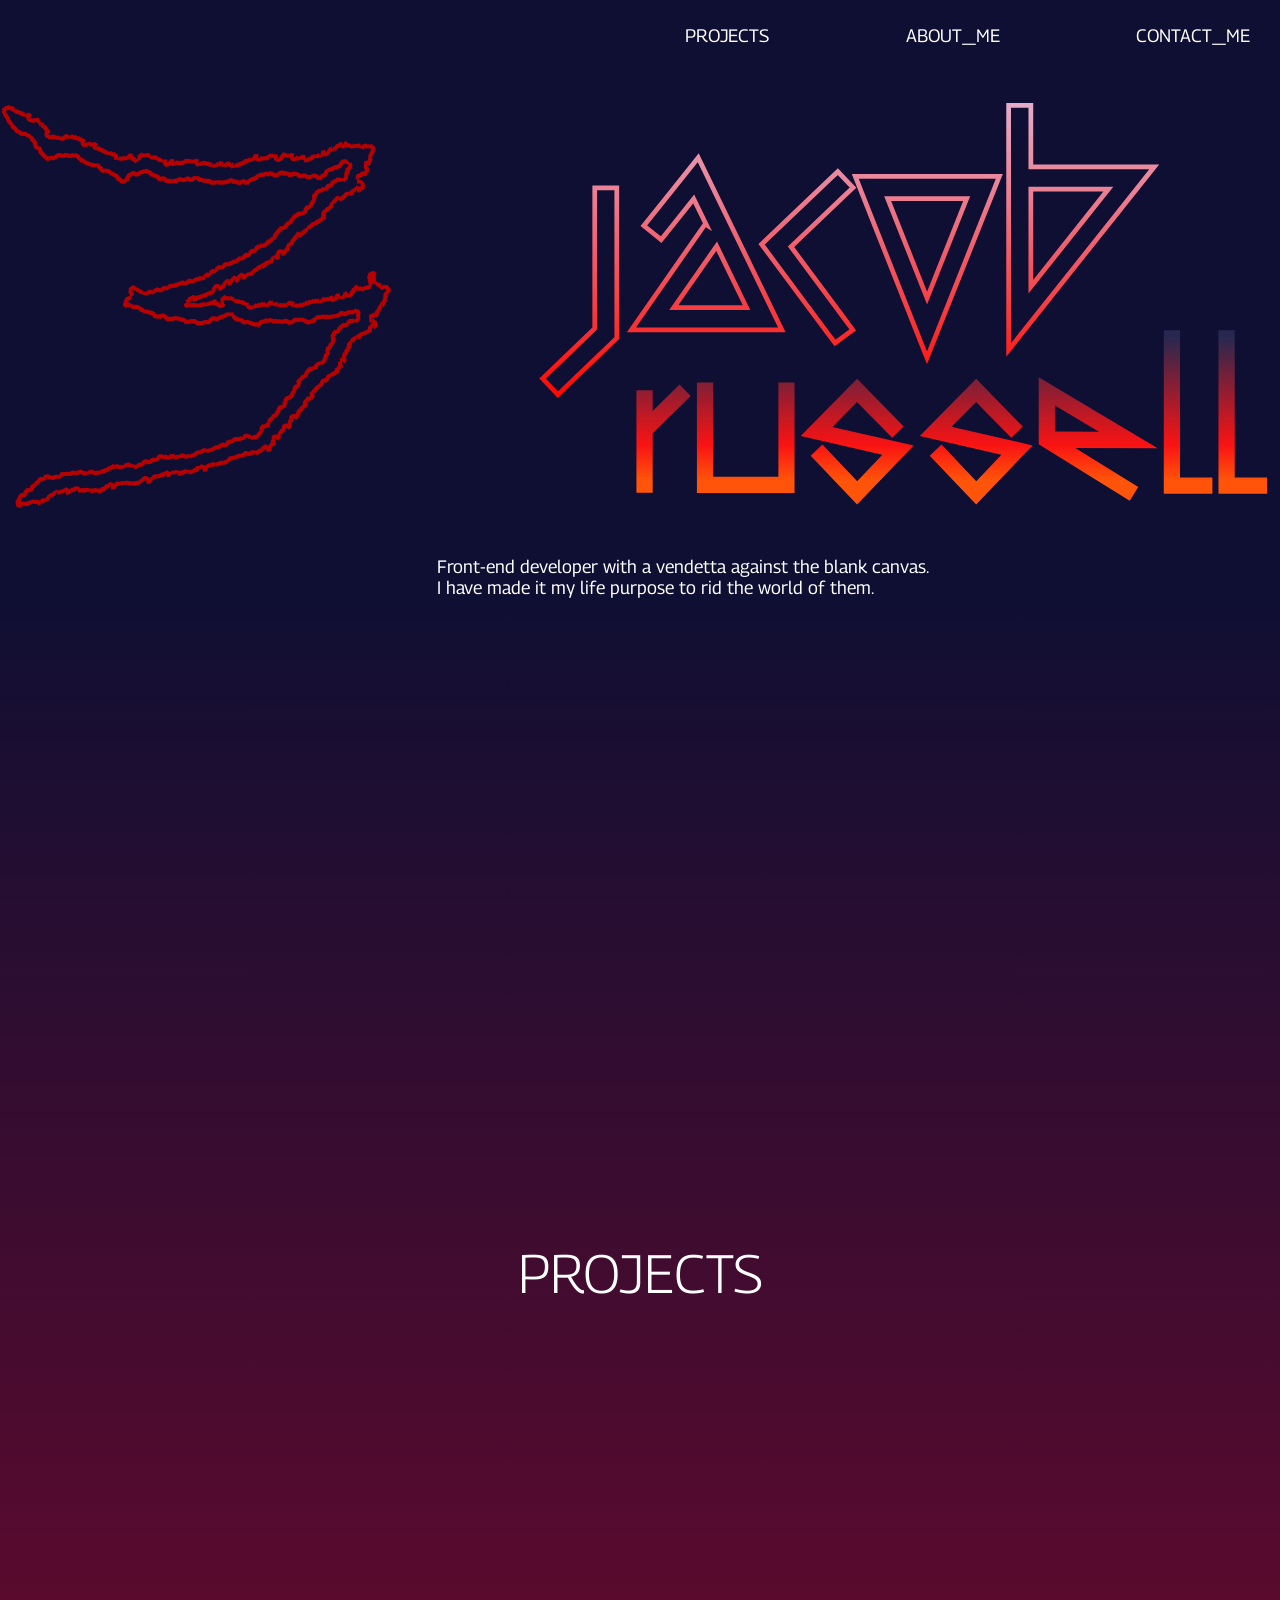
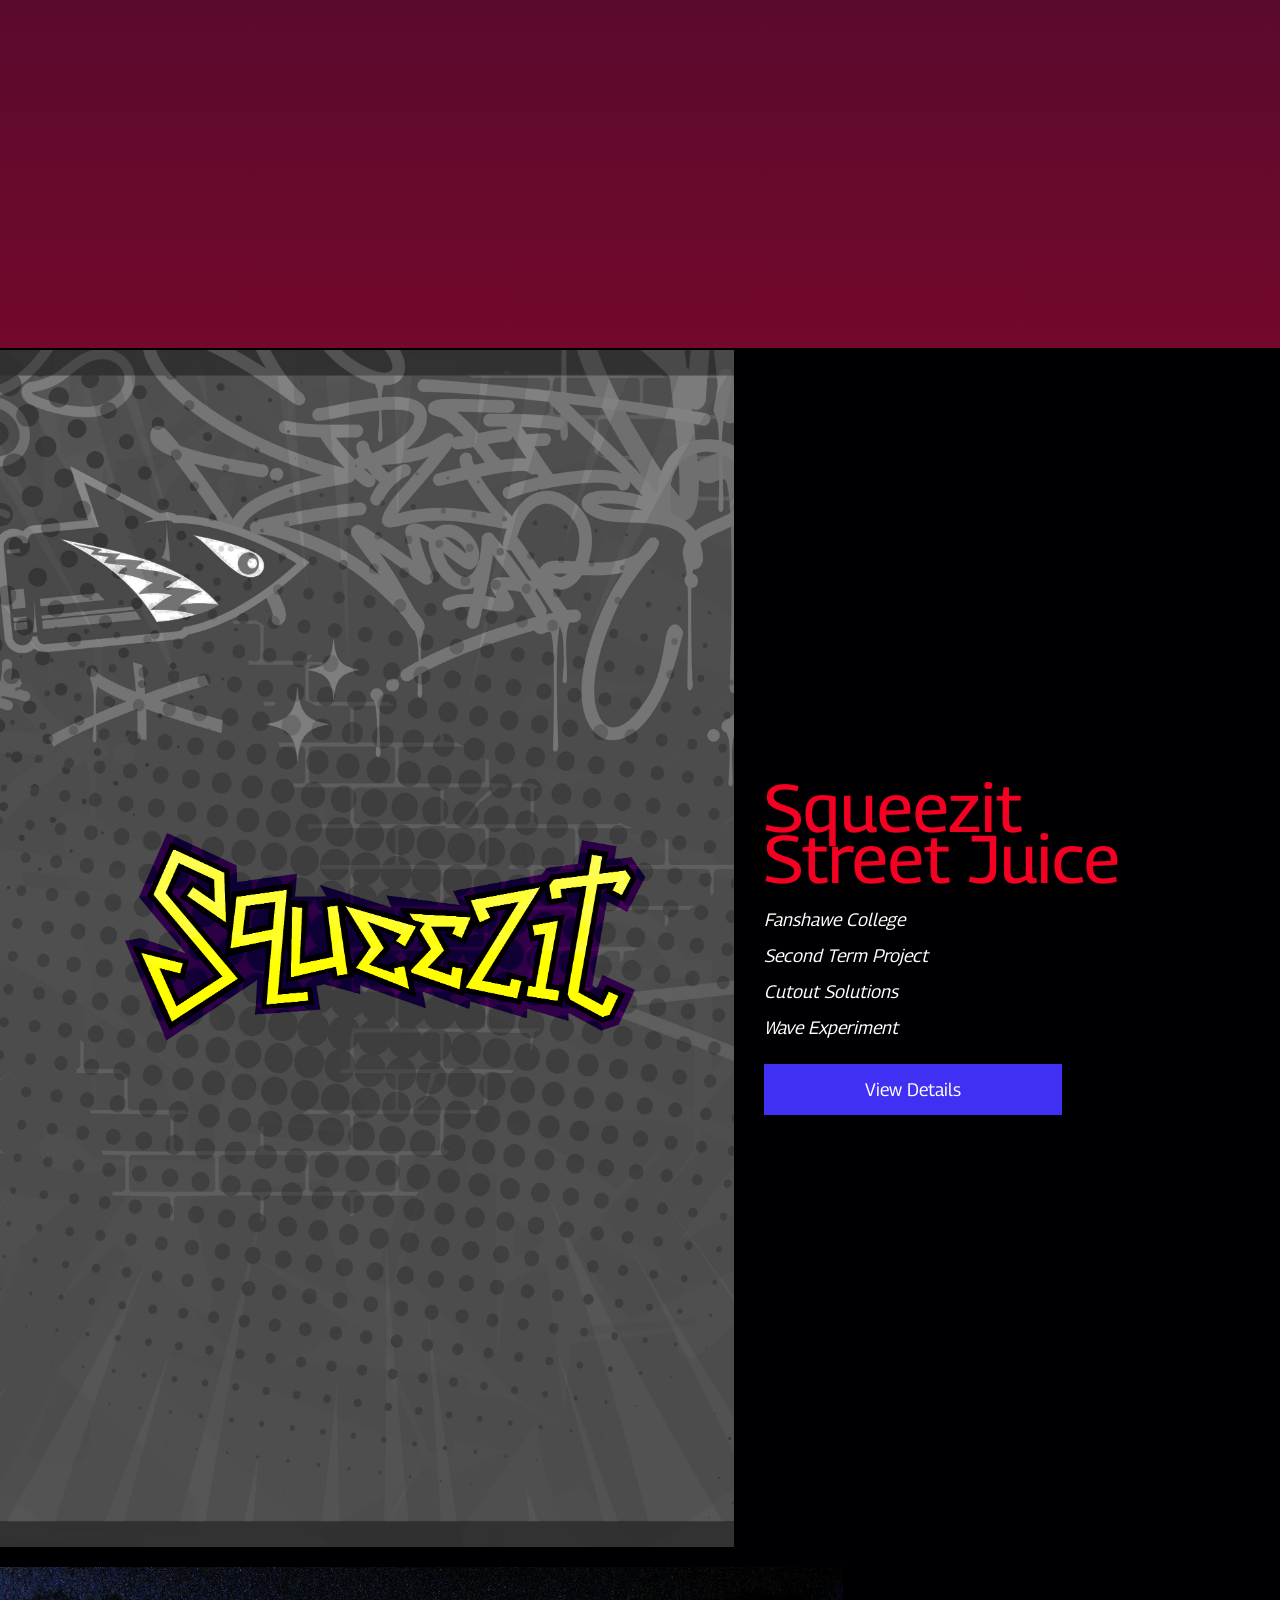
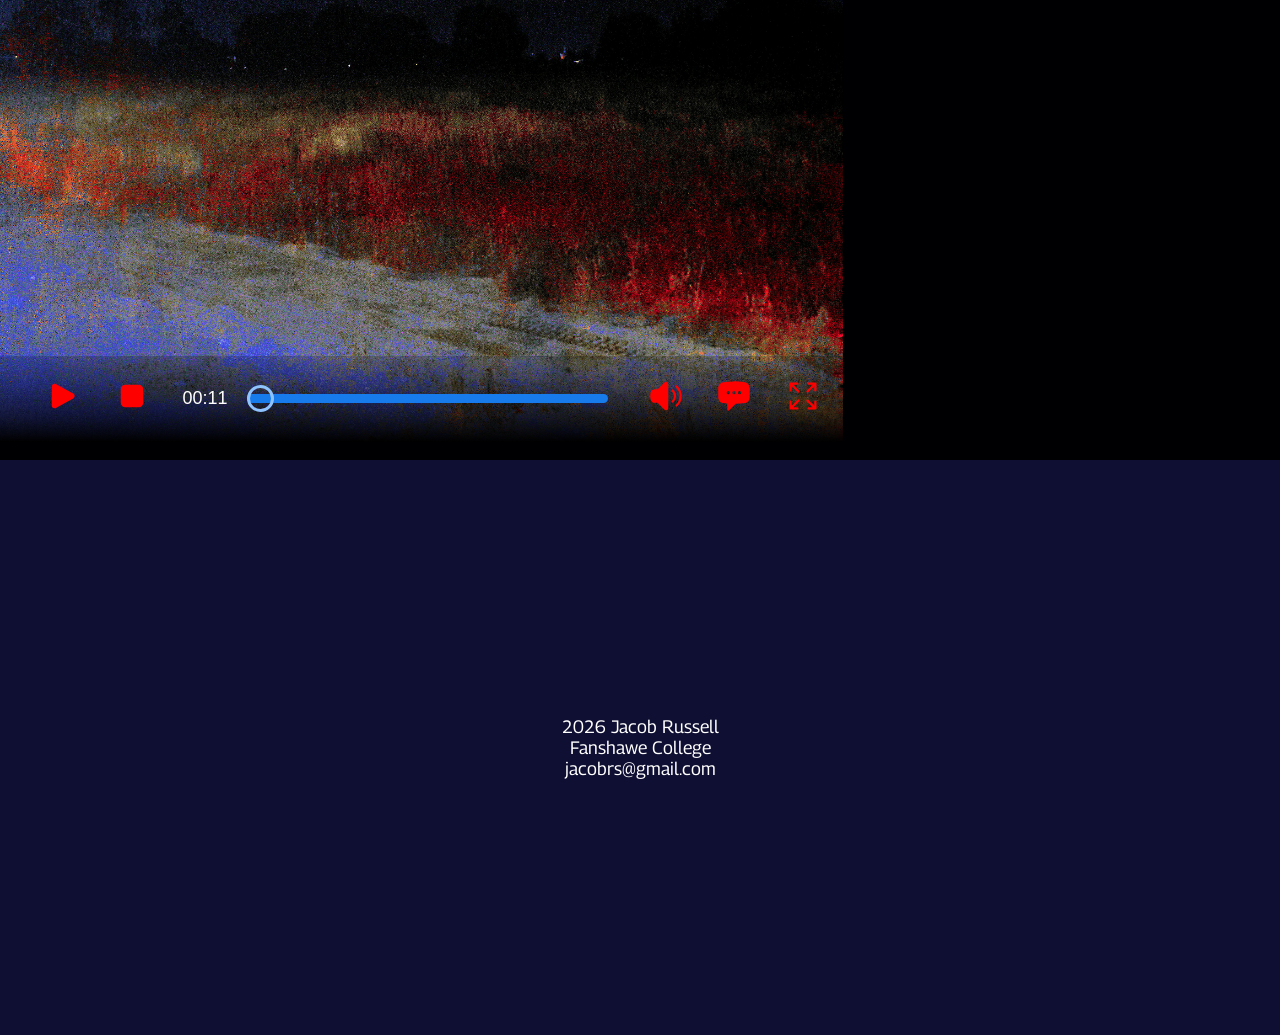
==== commit 2ed29082: "Update index.html" ====
--- a/index.html
+++ b/index.html
@@ -57,7 +57,7 @@
                     <section class="grid-con">
                        <h2 class="hidden">An unhinged video player</h2> 
                        <section id="player-container" class="col-span-full m-col-span-8 custom-video">
-                        <video controls preload="metadata" poster="images/blue-red-field.jpg" data-duration="00:21">
+                        <video controls preload="metadata" poster="images/blue-red-field.jpg" data-duration="00:11">
                             <source src="video/video.mp4" type="video/mp4">
                             <track kind="captions" src="video/captions-en.vtt" srclang="en" label="English" default>
                             <p>Your browser does not support HTML5 Video.</p>
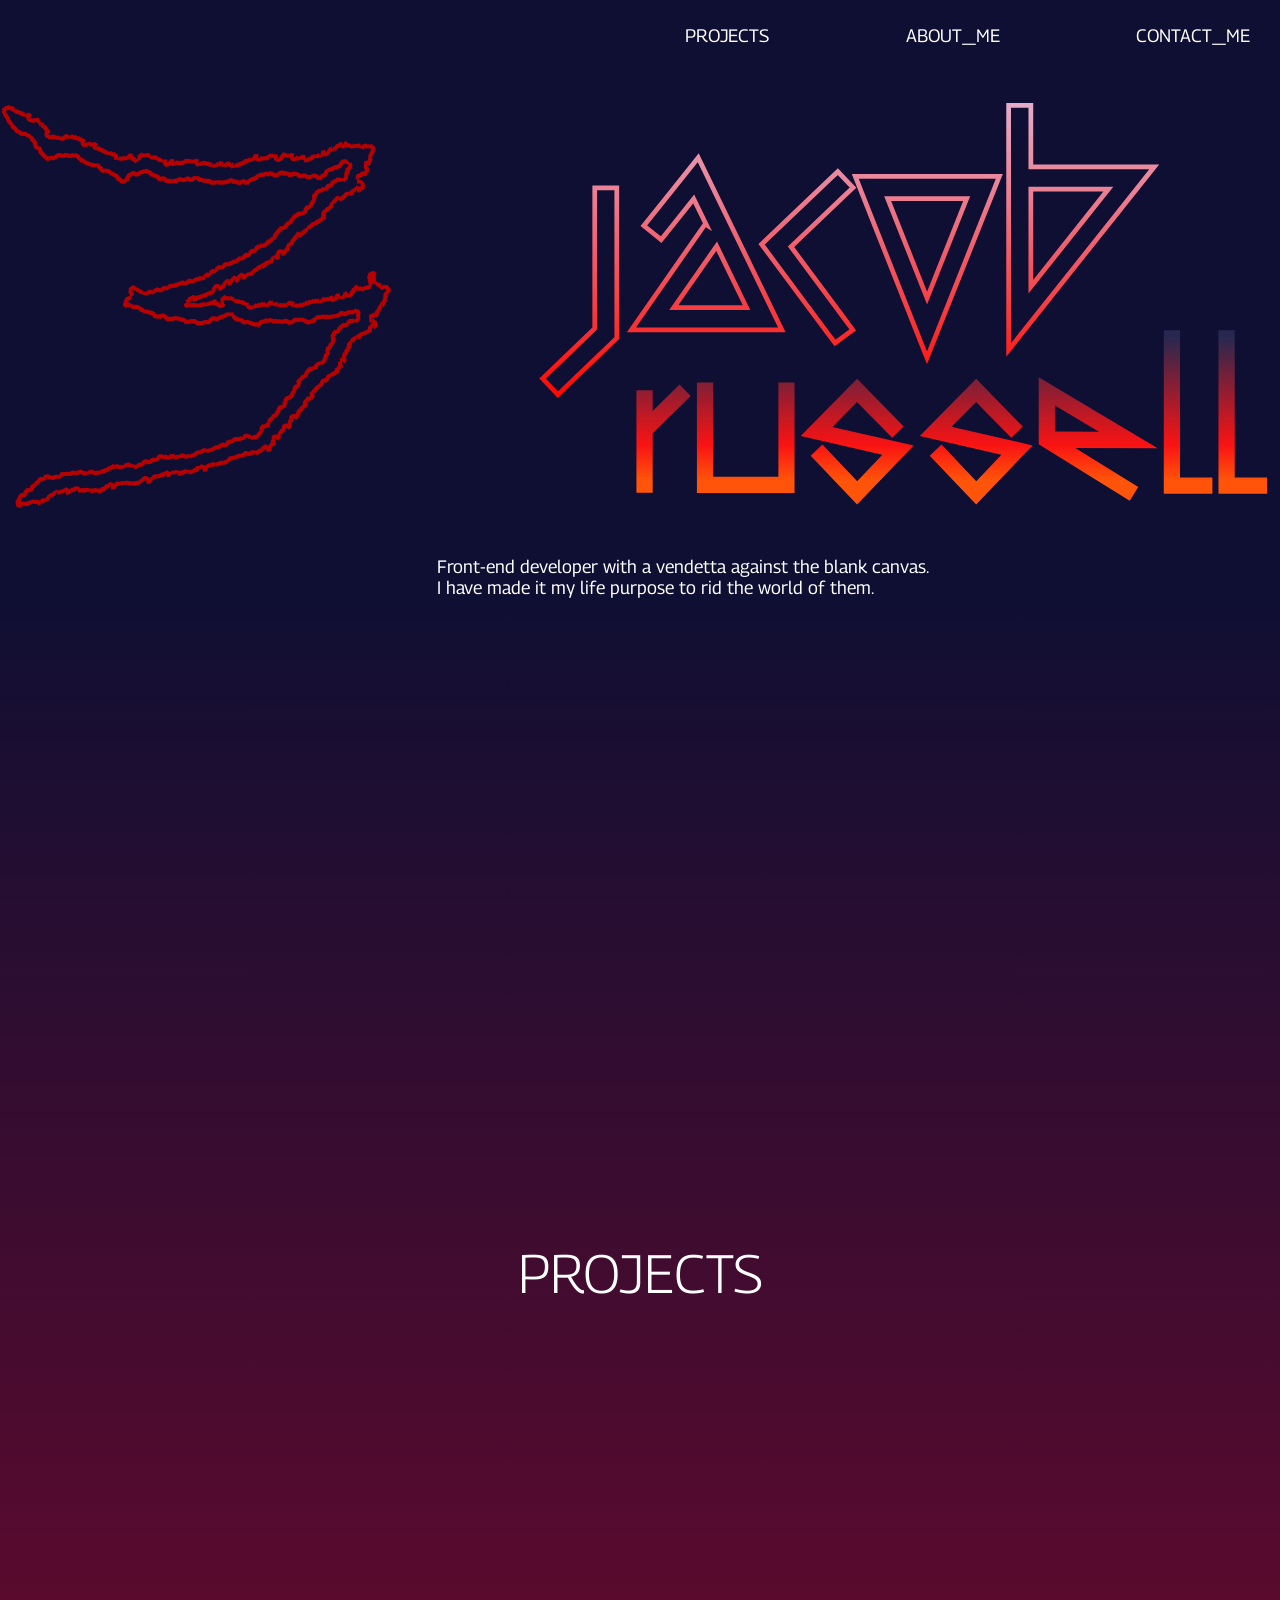
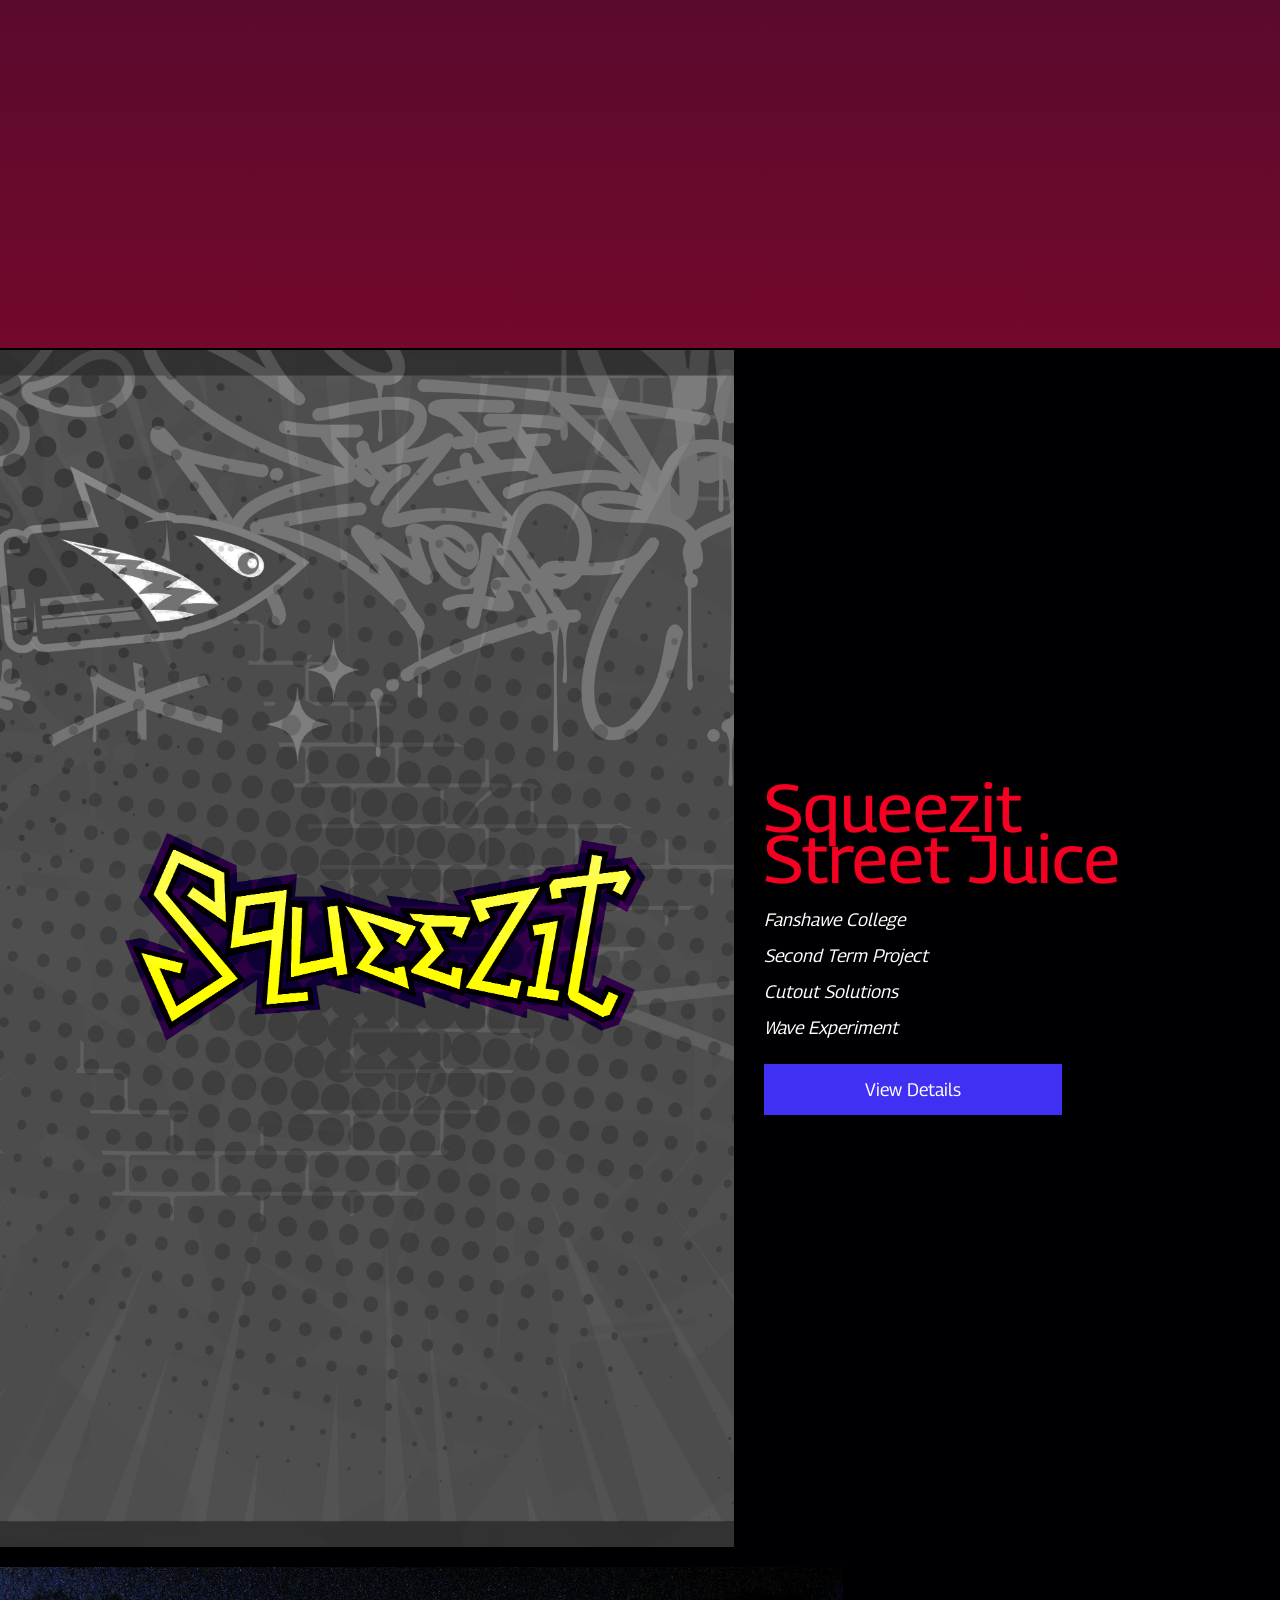
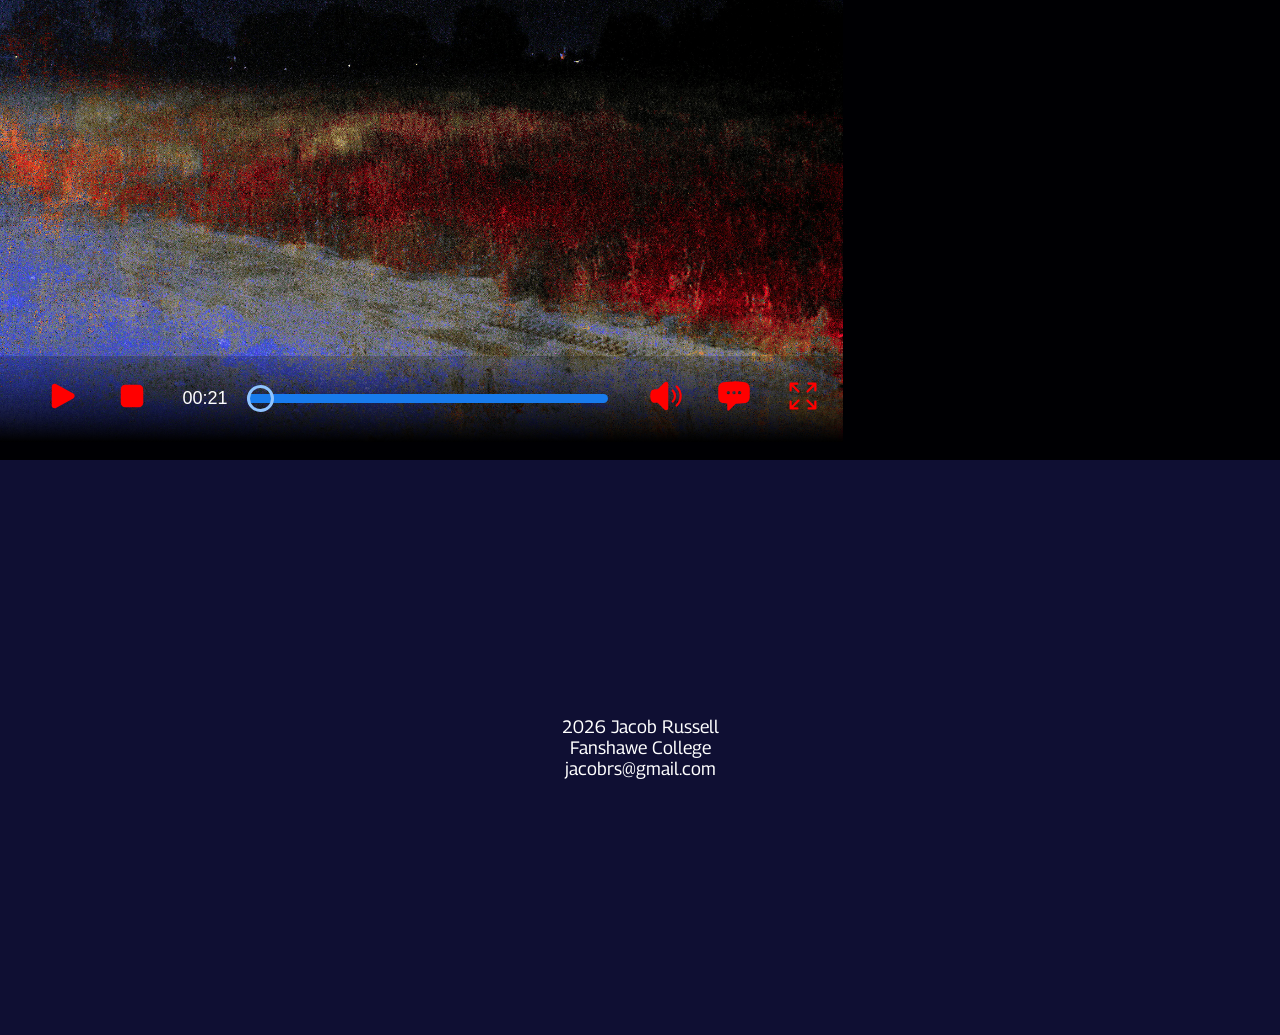
==== commit 314c5151: "Added outlines for the case study" ====
--- a/index.html
+++ b/index.html
@@ -16,7 +16,7 @@
                     <h2 class="hidden">Main Navigation</h2>      
                     <p id="nav-inst" class="hidden">Click elsewhere to exit</p>
                     <ul id="navlink-con" class="collapsible flexlist">
-                        <li><a href="#">PROJECTS</a></li>
+                        <li><a href="case-1.html">PROJECTS</a></li>
                         <li><a href="#">ABOUT_ME</a></li>
                         <li><a href="#">CONTACT_ME</a></li>
                     </ul>
@@ -57,7 +57,7 @@
                     <section class="grid-con">
                        <h2 class="hidden">An unhinged video player</h2> 
                        <section id="player-container" class="col-span-full m-col-span-8 custom-video">
-                        <video controls preload="metadata" poster="images/blue-red-field.jpg" data-duration="00:11">
+                        <video controls preload="metadata" poster="images/blue-red-field.jpg" data-duration="00:21">
                             <source src="video/video.mp4" type="video/mp4">
                             <track kind="captions" src="video/captions-en.vtt" srclang="en" label="English" default>
                             <p>Your browser does not support HTML5 Video.</p>
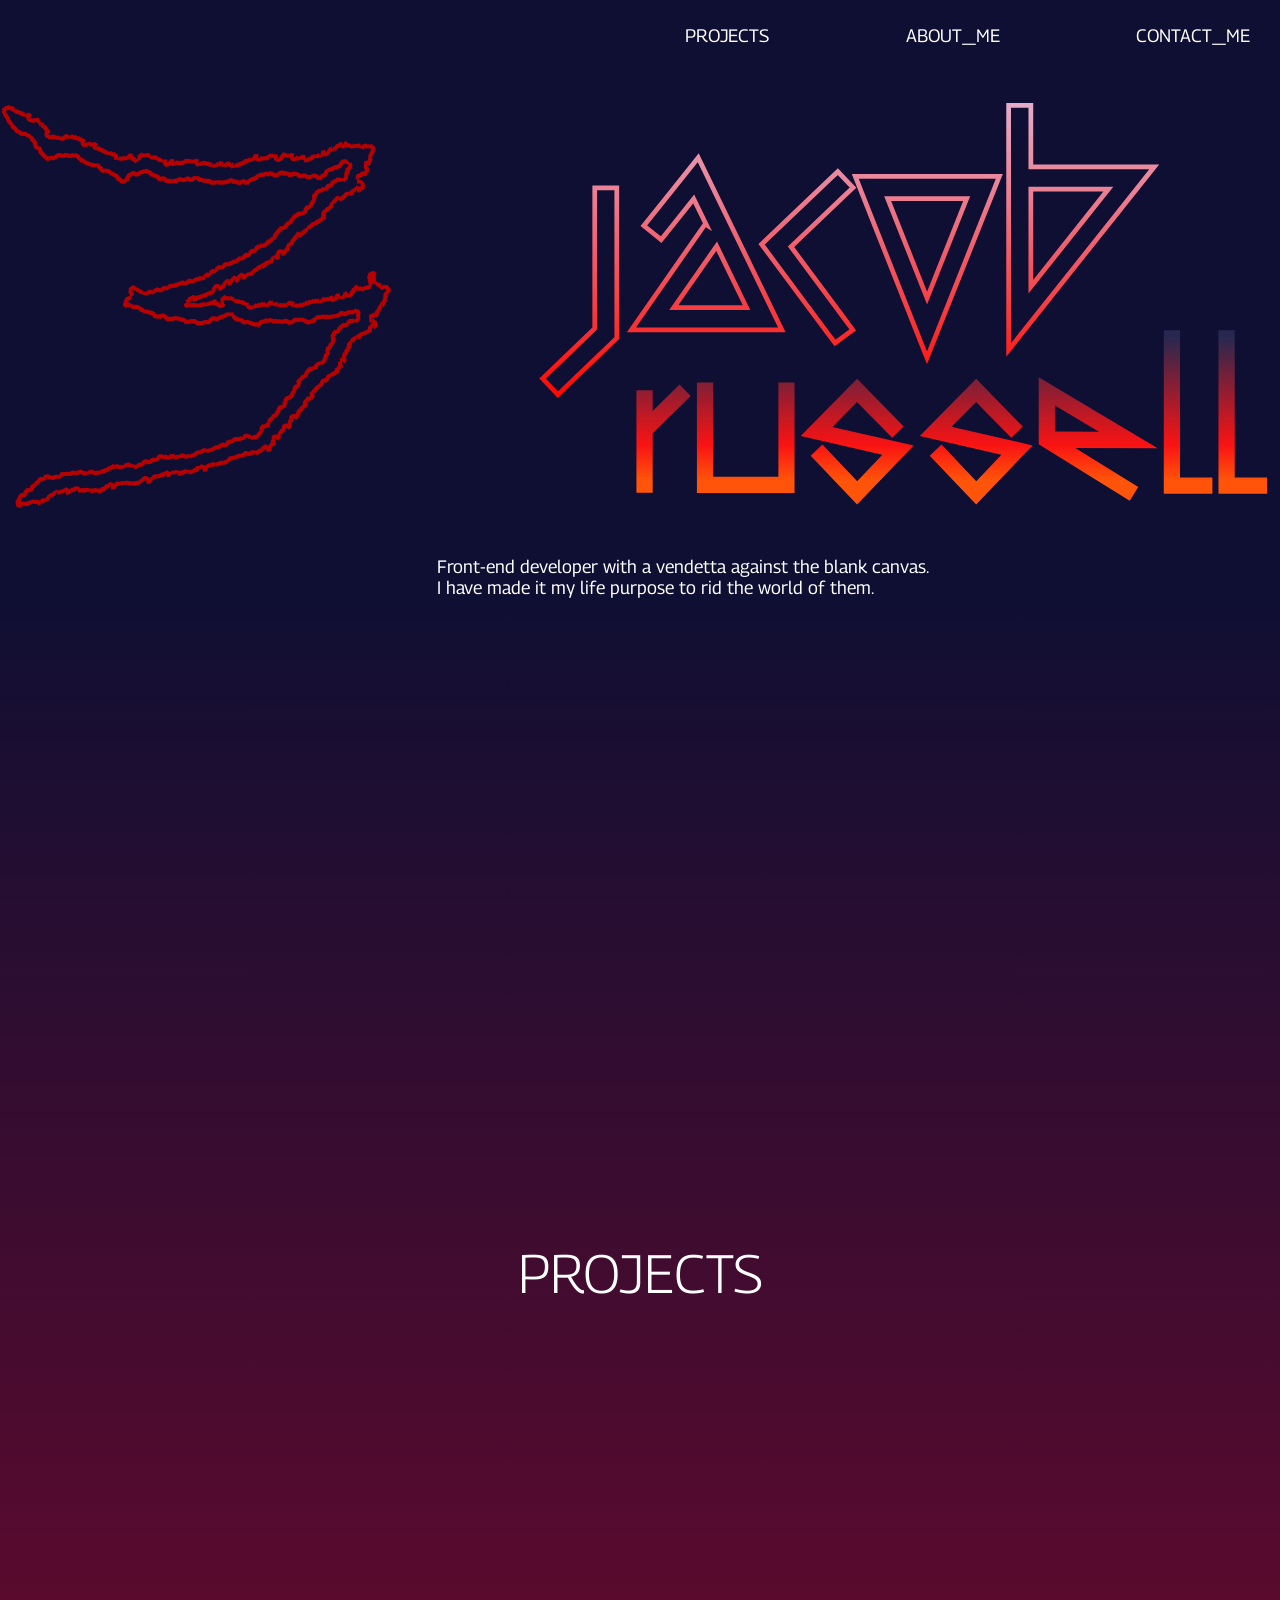
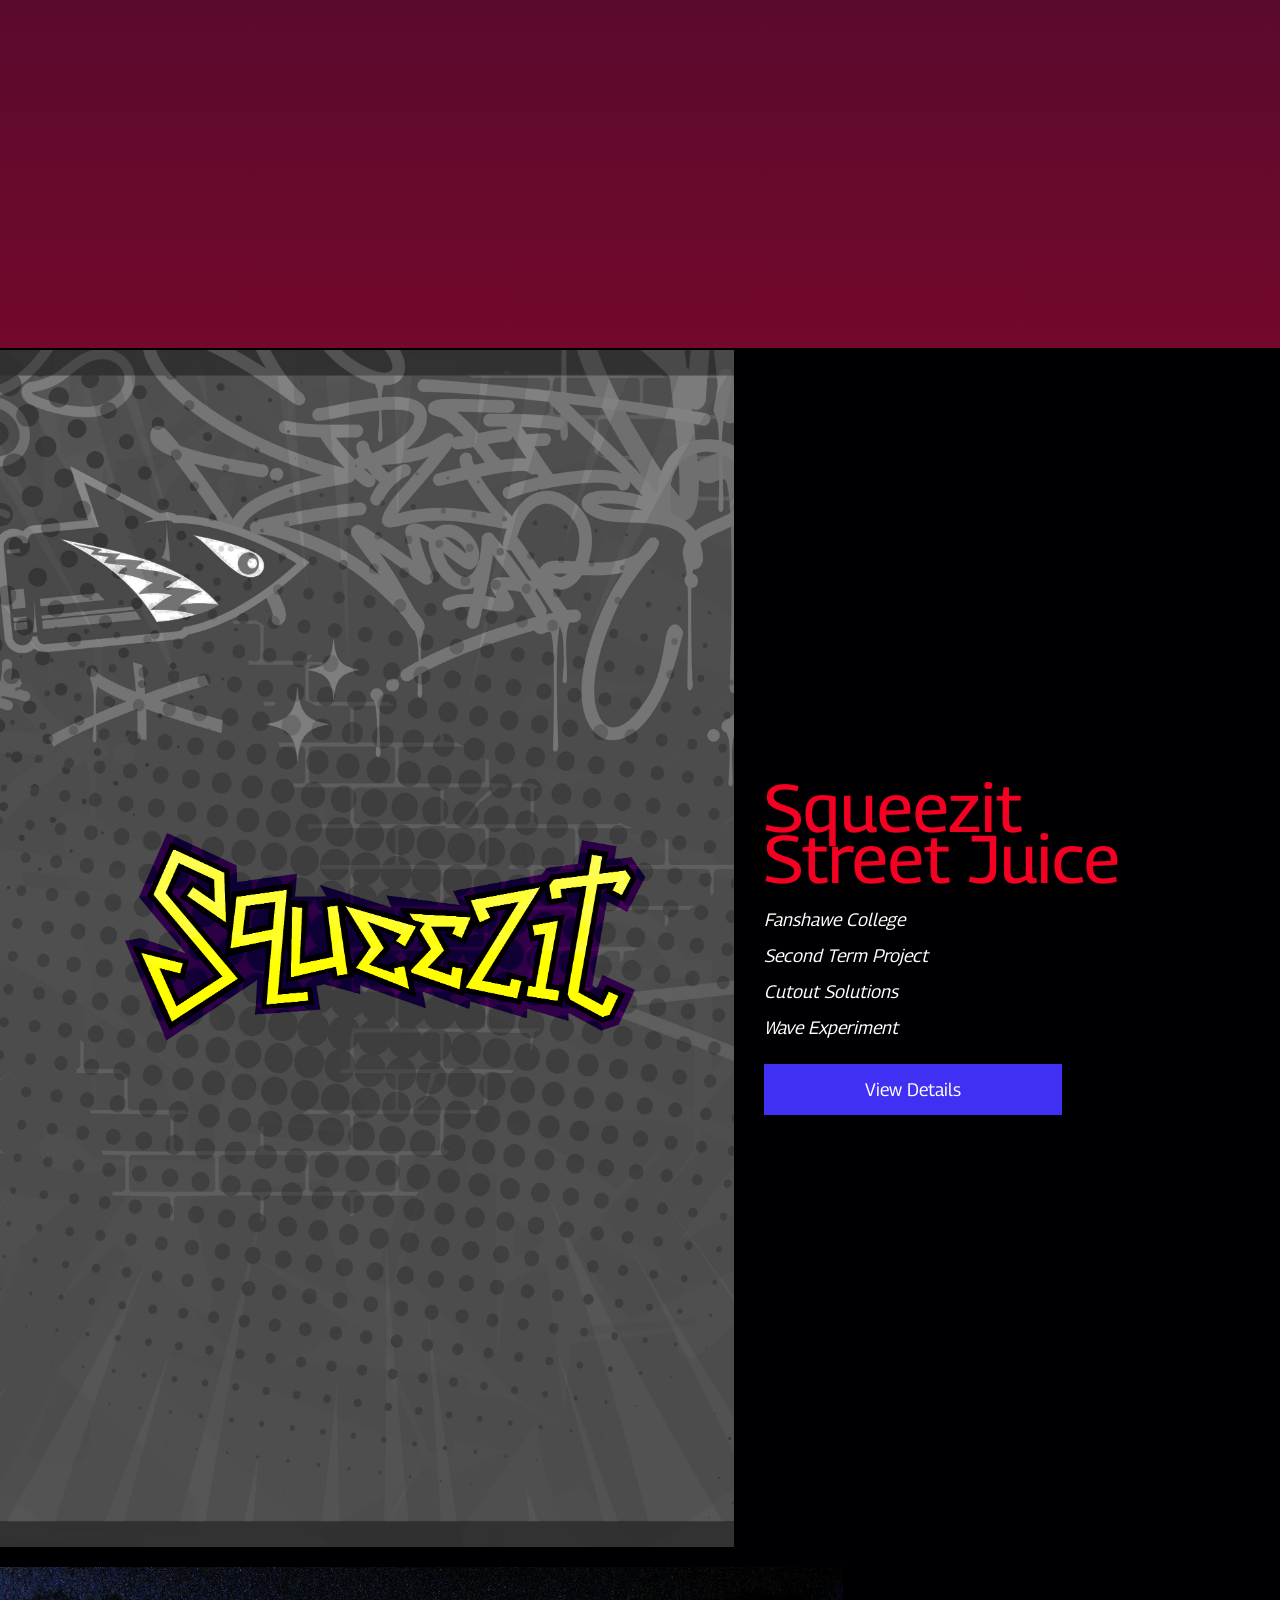
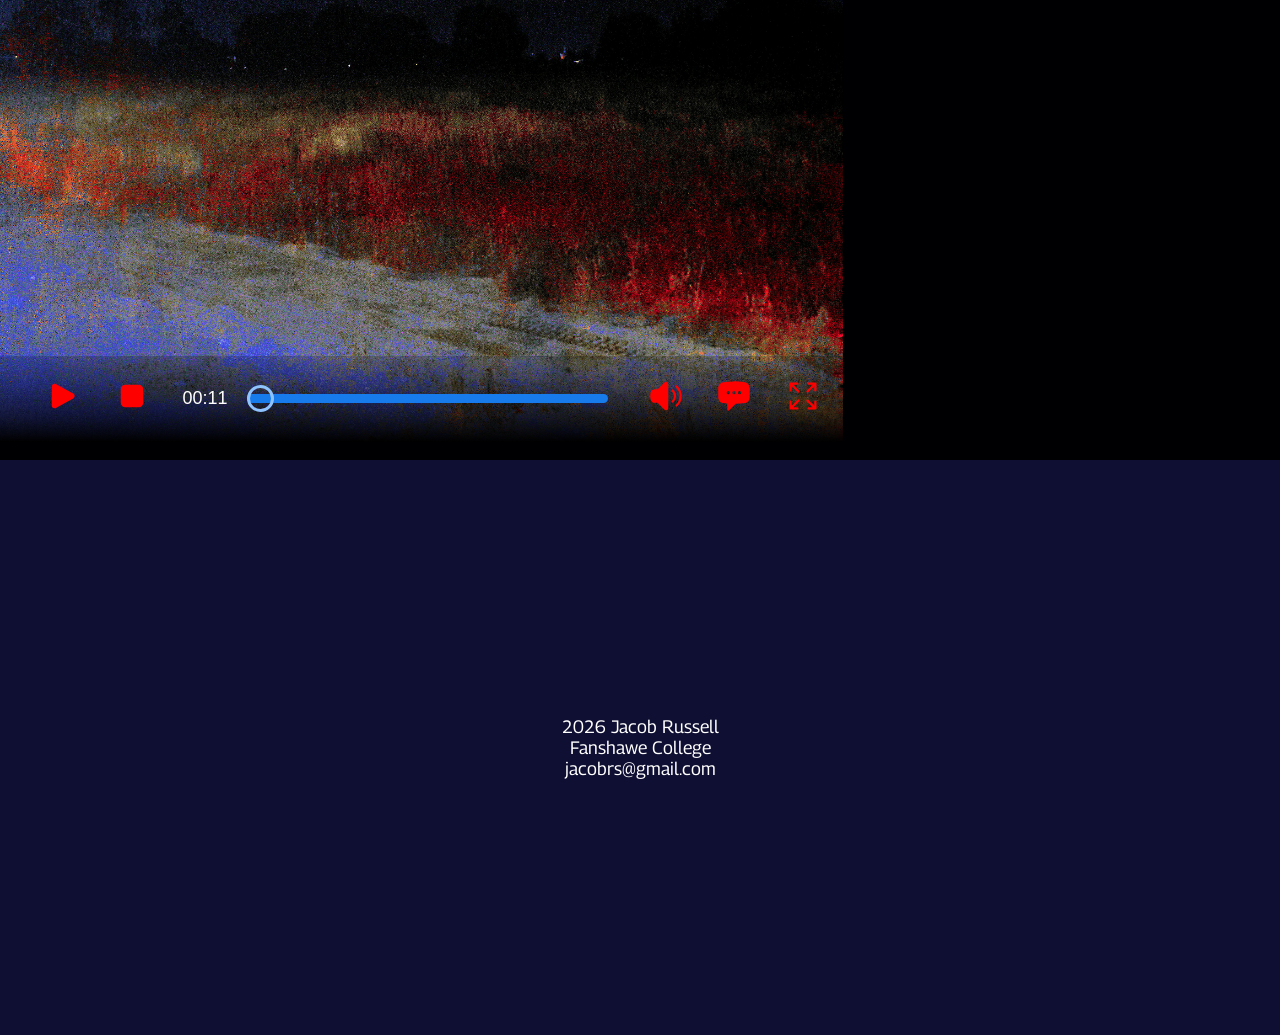
==== commit c94ca63f: "Merge pull request #13 from jake-hxf3/cs1 Added outlines for the case study" ====
--- a/index.html
+++ b/index.html
@@ -57,7 +57,7 @@
                     <section class="grid-con">
                        <h2 class="hidden">An unhinged video player</h2> 
                        <section id="player-container" class="col-span-full m-col-span-8 custom-video">
-                        <video controls preload="metadata" poster="images/blue-red-field.jpg" data-duration="00:21">
+                        <video controls preload="metadata" poster="images/blue-red-field.jpg" data-duration="00:11">
                             <source src="video/video.mp4" type="video/mp4">
                             <track kind="captions" src="video/captions-en.vtt" srclang="en" label="English" default>
                             <p>Your browser does not support HTML5 Video.</p>
